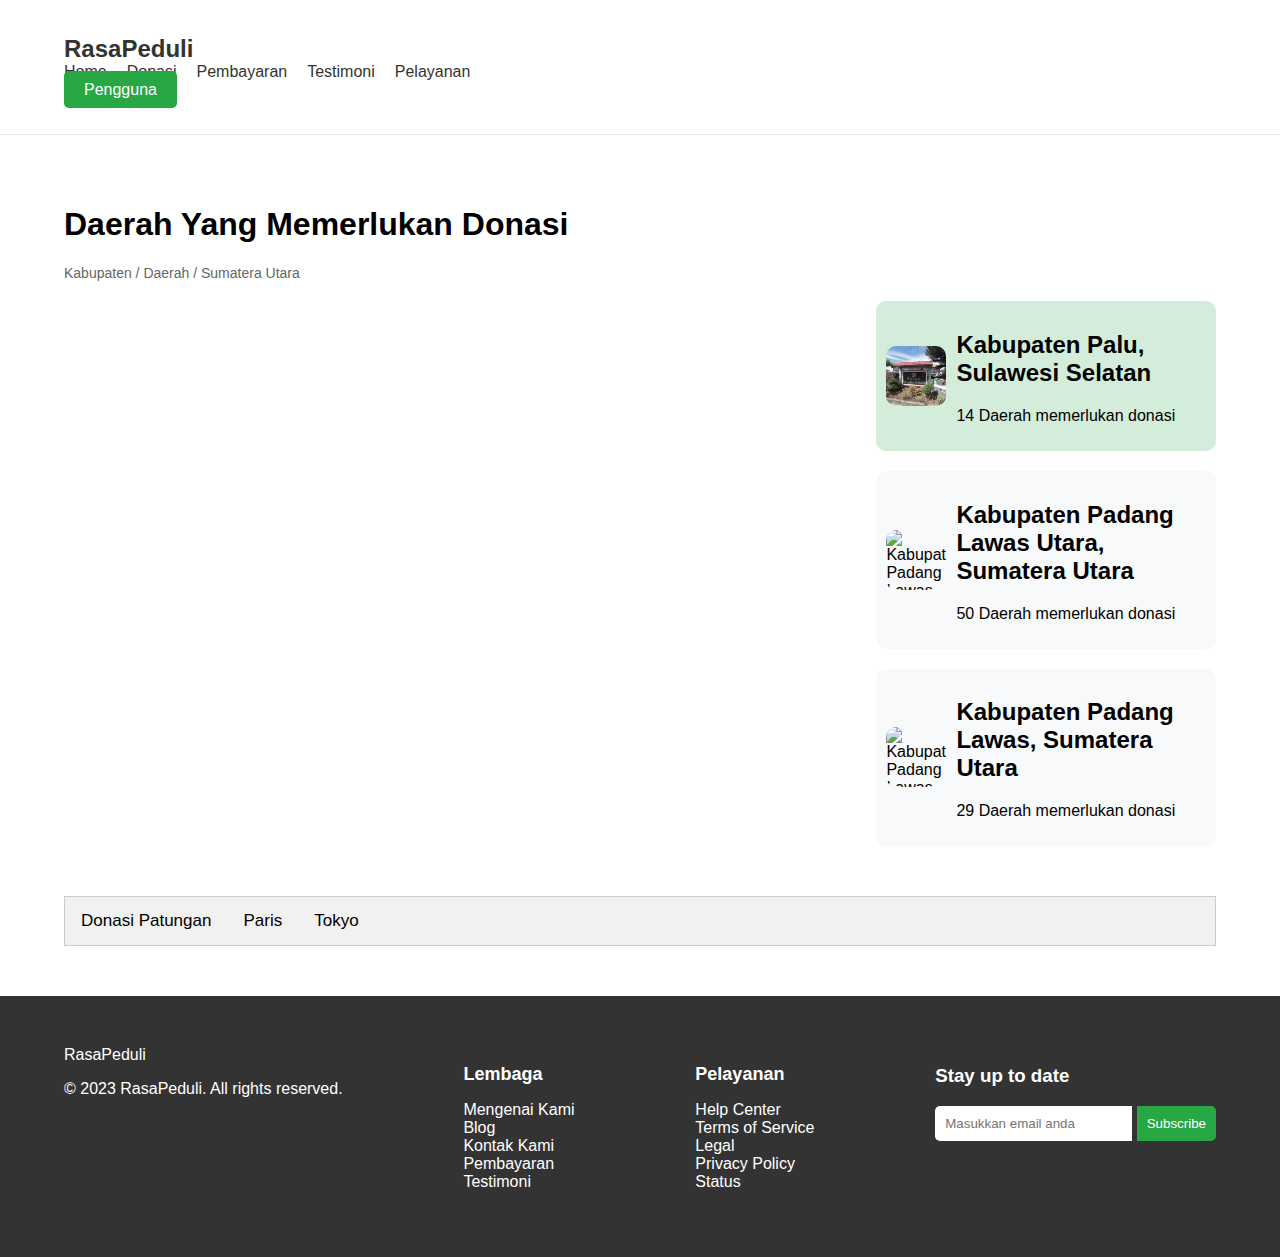
==== donasi.html @ 3adb118f "Co-authored-by: Cal <bongcoy@users.noreply.github.com>" ====
<!DOCTYPE html>
<html lang="en">
<head>
    <meta charset="UTF-8">
    <meta name="viewport" content="width=device-width, initial-scale=1.0">
    <title>RasaPeduli</title>
    <link rel="stylesheet" href="assets/css/donasi.style.css">
    <link rel="stylesheet" href="https://unpkg.com/leaflet/dist/leaflet.css">
    <script src="https://unpkg.com/leaflet/dist/leaflet.js"></script>
</head>
<body>
    <header class="navbar">
        <div class="container">
            <div class="logo">
                <a href="index.html">RasaPeduli</a>
            </div>
            <nav>
                <ul>
                    <li><a href="index.html">Home</a></li>
                    <li><a href="donasi.html">Donasi</a></li>
                    <li><a href="pembayaran.html">Pembayaran</a></li>
                    <li><a href="#">Testimoni</a></li>
                    <li><a href="#">Pelayanan</a></li>
                </ul>
            </nav>
            <div class="auth-buttons">
                <a href="#" class="signup">Pengguna</a>
            </div>
        </div>
    </header>

    <main class="donation-page">
        <div class="container">
            <h1>Daerah Yang Memerlukan Donasi</h1>
            <div class="breadcrumb">
                <span>Kabupaten / Daerah</span> / <span>Sumatera Utara</span>
            </div>
            <div class="donation-content">
                <div id="map" class="map"></div>
                <div class="region-list">
                    <div class="region-item active">
                        <img src="assets/images/donate1.png" alt="Kabupaten Samosir">
                        <div class="region-info">
                            <h2>Kabupaten Palu, Sulawesi Selatan</h2>
                            <p>14 Daerah memerlukan donasi</p>
                        </div>
                    </div>
                    <div class="region-item">
                        <img src="images/sample2.jpg" alt="Kabupaten Padang Lawas Utara">
                        <div class="region-info">
                            <h2>Kabupaten Padang Lawas Utara, Sumatera Utara</h2>
                            <p>50 Daerah memerlukan donasi</p>
                        </div>
                    </div>
                    <div class="region-item">
                        <img src="images/sample3.jpg" alt="Kabupaten Padang Lawas">
                        <div class="region-info">
                            <h2>Kabupaten Padang Lawas, Sumatera Utara</h2>
                            <p>29 Daerah memerlukan donasi</p>
                        </div>
                    </div>
                </div>
            </div>
        
            
<div class="tab">
  <button class="tablinks" onclick="openCity(event, 'dsp')">Donasi Patungan</button>
  <button class="tablinks" onclick="openCity(event, 'Paris')">Paris</button>
  <button class="tablinks" onclick="openCity(event, 'Tokyo')">Tokyo</button>
</div>

<div id="dsp" class="tabcontent">
  <div class="donation-details">
                    <h2>Donasi Untuk</h2>
                    <h3>Kabupaten Samosir, Sumatera Utara</h3>
                    <p><strong>Rp 18.789.201</strong> terkumpul dari 101 donatur</p>
                    <input type="text" placeholder="Masukkan Nominal Transaksi*">
                    <div class="donation-buttons">
                        <button>Rp25.000</button>
                        <button>Rp50.000</button>
                        <button>Rp100.000</button>
                        <button>Rp250.000</button>
                    </div>
                    <button class="payment-button">Pilih Pembayaran</button>
                </div>
</div>

<div id="Paris" class="tabcontent">
  <h3>Paris</h3>
  <p>Paris is the capital of France.</p> 
</div>

<div id="Tokyo" class="tabcontent">
  <h3>Tokyo</h3>
  <p>Tokyo is the capital of Japan.</p>
</div>

<script>
function openCity(evt, cityName) {
  var i, tabcontent, tablinks;
  tabcontent = document.getElementsByClassName("tabcontent");
  for (i = 0; i < tabcontent.length; i++) {
    tabcontent[i].style.display = "none";
  }
  tablinks = document.getElementsByClassName("tablinks");
  for (i = 0; i < tablinks.length; i++) {
    tablinks[i].className = tablinks[i].className.replace(" active", "");
  }
  document.getElementById(cityName).style.display = "block";
  evt.currentTarget.className += " active";
}
</script>
        </div>
    </main>

    <footer>
			<div class="container footer-content">
				<div class="footer-grid">
					<div class="footer-logo">
						<span class="logo"></span>RasaPeduli
						<p>&copy; 2023 RasaPeduli. All rights reserved.</p>
					</div>
					<div class="footer-links">
						<h3>Lembaga</h3>
						<ul>
							<li><a href="#">Mengenai Kami</a></li>
							<li><a href="#">Blog</a></li>
							<li><a href="#">Kontak Kami</a></li>
							<li><a href="#">Pembayaran</a></li>
							<li><a href="#">Testimoni</a></li>
						</ul>
					</div>
					<div class="footer-links">
						<h3>Pelayanan</h3>
						<ul>
							<li><a href="#">Help Center</a></li>
							<li><a href="#">Terms of Service</a></li>
							<li><a href="#">Legal</a></li>
							<li><a href="#">Privacy Policy</a></li>
							<li><a href="#">Status</a></li>
						</ul>
					</div>
					<div class="footer-subscribe">
						<h3>Stay up to date</h3>
						<input type="email" placeholder="Masukkan email anda">
						<button>Subscribe</button>
						<div class="social-icons">
							<a href="#"><i class="fa fa-facebook"></i></a>
							<a href="#"><i class="fa fa-twitter"></i></a>
							<a href="#"><i class="fa fa-instagram"></i></a>
							<a href="#"><i class="fa fa-youtube"></i></a>
						</div>
					</div>
				</div>
			</div>
		</footer>

		
		<!--footer-copyright end-->
		
		<!-- Include all js compiled plugins (below), or include individual files as needed -->

		<script src="assets/js/jquery.js"></script>
        
        <!--modernizr.min.js-->
        <script src="https://cdnjs.cloudflare.com/ajax/libs/modernizr/2.8.3/modernizr.min.js"></script>
		
		<!--bootstrap.min.js-->
        <script src="assets/js/bootstrap.min.js"></script>
		
		<!-- bootsnav js -->
		<script src="assets/js/bootsnav.js"></script>
		
		<!-- jquery.sticky.js -->
		<script src="assets/js/jquery.sticky.js"></script>
		
		<!-- for progress bar start-->

		<!-- progressbar js -->
		<script src="assets/js/progressbar.js"></script>

		<!-- appear js -->
		<script src="assets/js/jquery.appear.js"></script>

		<!-- for progress bar end -->

		<!--owl.carousel.js-->
        <script src="assets/js/owl.carousel.min.js"></script>


		<script src="https://cdnjs.cloudflare.com/ajax/libs/jquery-easing/1.4.1/jquery.easing.min.js"></script>
		
        
        <!--Custom JS-->
        <script src="assets/js/custom.js"></script>
        
    </body>
	
</html>
    <script>
        var map = L.map('map').setView([2.5523, 98.5833], 10); // Contoh koordinat Sumatera Utara

        L.tileLayer('https://{s}.tile.openstreetmap.org/{z}/{x}/{y}.png', {
            maxZoom: 19,
        }).addTo(map);

        // Contoh marker
        L.marker([2.5523, 98.5833]).addTo(map)
            .bindPopup('Kabupaten Samosir')
            .openPopup();
    </script>
</body>
</html>
---- assets/css/donasi.style.css ----
body {
    margin: 0;
    padding: 0;
    font-family: Arial, sans-serif;
}

.container {
    width: 90%;
    max-width: 1200px;
    margin: 0 auto;
}

.navbar {
    background-color: #fff;
    border-bottom: 1px solid #eaeaea;
    display: flex;
    justify-content: space-between;
    align-items: center;
    padding: 35px 0;
}

.navbar .logo a {
    font-size: 24px;
    font-weight: bold;
    text-decoration: none;
    color: #333;
}

.navbar nav ul {
    list-style: none;
    margin: 0;
    padding: 0;
    display: flex;
    gap: 20px;
}

.navbar nav ul li a {
    text-decoration: none;
    color: #333;
    font-weight: 500;
}

.auth-buttons a {
    text-decoration: none;
    color: #fff;
    padding: 10px 20px;
    border-radius: 5px;
    background-color: #28a745;
}

.auth-buttons .login {
    background-color: #6c757d;
    margin-right: 10px;
}

.auth-buttons .signup {
    background-color: #28a745;
}

.hero {
    background-image: url('img/hero1.png');
    background-size: cover;
    background-position: center;
    padding: 200px 0;
    color: #fff;
    text-align: center;
}

.hero h1 {
    font-size: 48px;
    margin-bottom: 20px;
}

.hero h1 span {
    color: #28a745;
}

.partners {
    text-align: center;
    padding: 50px 0;
}

.partners .partner-logos {
    display: flex;
    justify-content: center;
    gap: 30px;
    margin-top: 20px;
}

.partners .partner-logos img {
    max-width: 100px;
    max-height: 50px;
    width: auto;
    height: auto;
    object-fit: contain;
}

.statistics {
    background-color: #f8f9fa;
    padding: 50px 0;
    text-align: center;
}

.statistics .stats-grid {
    display: flex;
    justify-content: space-around;
    flex-wrap: wrap;
    gap: 20px;
}

.statistics .stat-item {
    background-color: #fff;
    padding: 20px;
    border-radius: 10px;
    box-shadow: 0 0 10px rgba(0,0,0,0.1);
}

.stat-item i {
    font-size: 40px;
    color: #28a745;
    margin-bottom: 10px;
}

.donate-call {
    background-color: #fff;
    padding: 50px 0;
    text-align: center;
}

.donate-call .cta-button {
    background-color: #28a745;
    color: #fff;
    padding: 15px 30px;
    border-radius: 5px;
    text-decoration: none;
    font-size: 18px;

}

.news {
    padding: 50px 0;
}

.news .news-grid {
    display: flex;
    gap: 20px;
    justify-content: space-around;
    flex-wrap: wrap;
}

.news .news-item {
    background-color: #fff;
    border-radius: 10px;
    box-shadow: 0 0 10px rgba(0,0,0,0.1);
    overflow: hidden;
    max-width: 300px;
    flex: 1;
}

.news .news-item img {
    width: 100%;
    height: auto;
}

.news .news-item h3 {
    padding: 20px;
    font-size: 18px;
}

.news .news-item a {
    display: block;
    padding: 20px;
    background-color: #28a745;
    color: #fff;
    text-align: center;
    text-decoration: none;
}

.donation-page {
    padding: 50px 0;
}

.breadcrumb {
    font-size: 14px;
    color: #666;
    margin-bottom: 20px;
}

.donation-content {
    display: flex;
    gap: 20px;
    margin-bottom: 50px;
}

.map {
    width: 70%;
    height: 400px;
    border-radius: 10px;
    overflow: hidden;
}

.region-list {
    width: 30%;
    display: flex;
    flex-direction: column;
    gap: 20px;
}

.region-item {
    display: flex;
    gap: 10px;
    background-color: #f8f9fa;
    padding: 10px;
    border-radius: 10px;
    align-items: center;
    cursor: pointer;
}

.region-item img {
    width: 60px;
    height: 60px;
    border-radius: 10px;
    object-fit: cover;
}

.region-info {
    flex-grow: 1;
}

.region-item.active {
    background-color: #d4edda;
}

.donation-form {
    background-color: #fff;
    padding: 20px;
    border-radius: 10px;
    box-shadow: 0 0 10px rgba(0,0,0,0.1);
}

.donation-type {
    display: flex;
    gap: 20px;
    margin-bottom: 20px;
}

.donation-type button {
    padding: 10px 20px;
    border: none;
    border-radius: 5px;
    background-color: #f8f9fa;
    cursor: pointer;
}

.donation-type button.active {
    background-color: #28a745;
    color: #fff;
}

.donation-details h2 {
    font-size: 18px;
    margin: 10px 0;
}

.donation-details h3 {
    font-size: 16px;
    margin: 5px 0;
}

.donation-details p {
    color: #28a745;
    font-weight: bold;
}

.donation-details input {
    width: 100%;
    padding: 10px;
    margin: 10px 0;
    border: 1px solid #ced4da;
    border-radius: 5px;
}

.donation-buttons {
    display: flex;
    gap: 10px;
    margin-bottom: 20px;
}

.donation-buttons button {
    padding: 10px 20px;
    border: 1px solid #ced4da;
    border-radius: 5px;
    background-color: #f8f9fa;
    cursor: pointer;
}

.payment-button {
    background-color: #28a745;
    color: #fff;
    border: none;
    padding: 10px 20px;
    border-radius: 5px;
    cursor: pointer;
}

.payment-page {
    padding: 40px 0;
}

.payment-page h1 {
    text-align: center;
    margin-bottom: 40px;
}

.donation-form {
    border: 1px solid #eaeaea;
    border-radius: 10px;
    padding: 20px;
}

.donor-details {
    display: flex;
    flex-direction: column;
    gap: 20px;
}

.donor-details input,
.donor-details textarea {
    padding: 10px;
    border: 1px solid #ccc;
    border-radius: 5px;
}

.payment-method {
    background-color: #fff;
    border: 1px solid #28a745;
    padding: 10px 20px;
    cursor: pointer;
    border-radius: 5px;
}

.payment-submit {
    background-color: #28a745;
    color: #fff;
    border: none;
    padding: 10px 20px;
    cursor: pointer;
    border-radius: 5px;
    text-align: center;
}

footer {
    background-color: #333;
    color: #fff;
    padding: 50px 0;
}

.footer-grid {
    display: flex;
    justify-content: space-between;
    flex-wrap: wrap;
}

.footer-logo h2 {
    font-size: 24px;
    margin-bottom: 10px;
}

.footer-links h3 {
    font-size: 18px;
    margin-bottom: 10px;
}

.footer-links ul {
    list-style: none;
    padding: 0;
}

.footer-links ul li a {
    text-decoration: none;
    color: #fff;
}

.footer-subscribe input {
    padding: 10px;
    border: none;
    border-radius: 5px 0 0 5px;
}

.footer-subscribe button {
    padding: 10px;
    border: none;
    background-color: #28a745;
    color: #fff;
    border-radius: 0 5px 5px 0;
}

.social-icons a {
    text-decoration: none;
    color: #fff;
    margin-right: 10px;
}

.tab {
    overflow: hidden;
    border: 1px solid #ccc;
    background-color: #f1f1f1;
  }
  
  /* Style the buttons inside the tab */
  .tab button {
    background-color: inherit;
    float: left;
    border: none;
    outline: none;
    cursor: pointer;
    padding: 14px 16px;
    transition: 0.3s;
    font-size: 17px;
  }
  
  /* Change background color of buttons on hover */
  .tab button:hover {
    background-color: #ddd;
  }
  
  /* Create an active/current tablink class */
  .tab button.active {
    background-color: #ccc;
  }
  
  /* Style the tab content */
  .tabcontent {
    display: none;
    padding: 6px 12px;
    border: 1px solid #ccc;
    border-top: none;
  }

  .vertical-menu {
  width: 200px;
  height: 150px;
  overflow-y: auto;
}

.vertical-menu a {
  background-color: #eee;
  color: black;
  display: block;
  padding: 12px;
  text-decoration: none;
}

.vertical-menu a:hover {
  background-color: #ccc;
}

.vertical-menu a.active {
  background-color: #04AA6D;
  color: white;
}
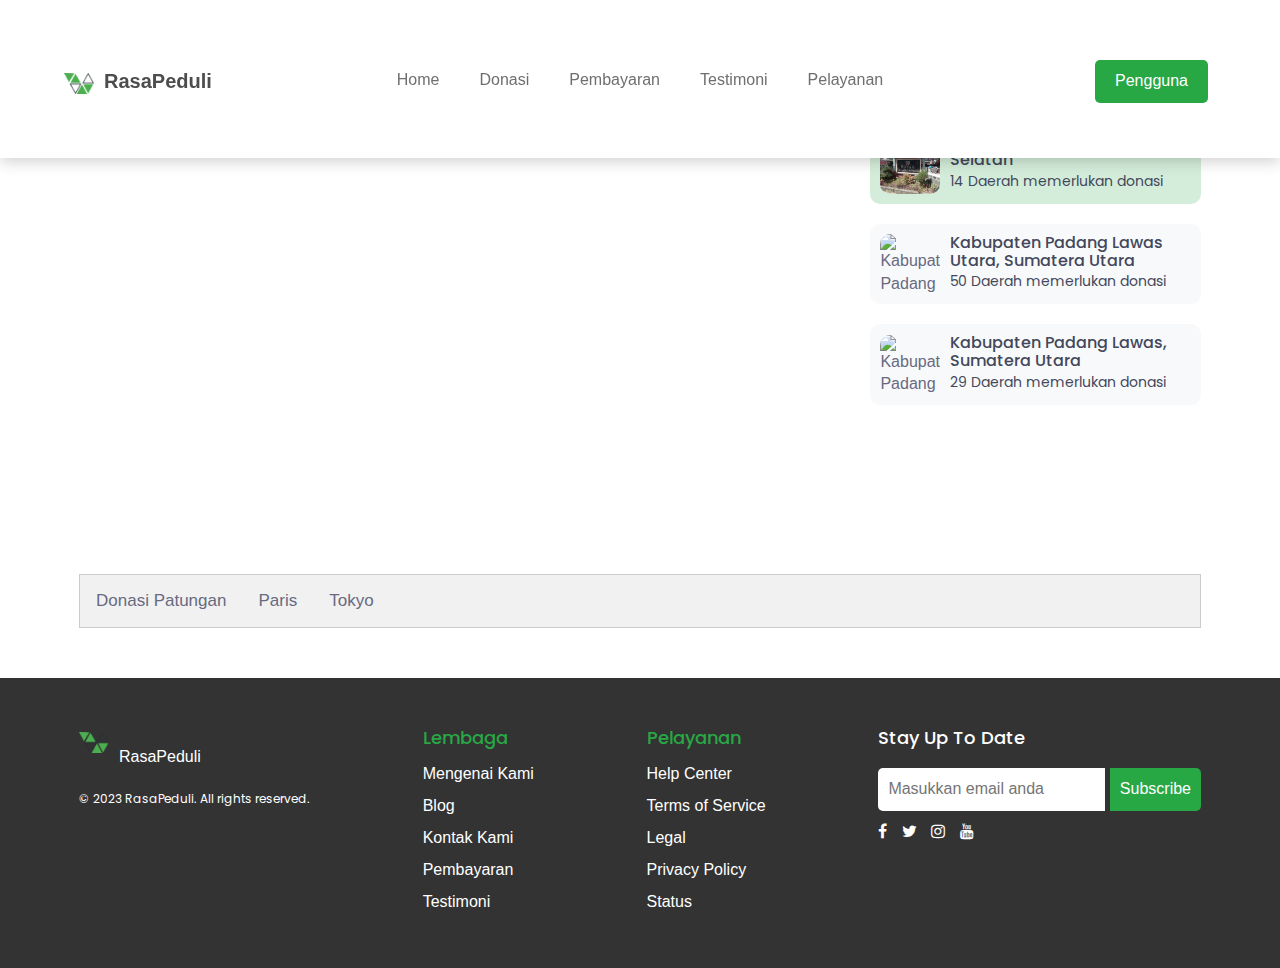
==== commit a1d85a85: "ubah layout donasi" ====
--- a/donasi.html
+++ b/donasi.html
@@ -1,213 +1,288 @@
 <!DOCTYPE html>
 <html lang="en">
-<head>
-    <meta charset="UTF-8">
-    <meta name="viewport" content="width=device-width, initial-scale=1.0">
+  <head>
+    <meta charset="UTF-8" />
+    <meta name="viewport" content="width=device-width, initial-scale=1.0" />
     <title>RasaPeduli</title>
-    <link rel="stylesheet" href="assets/css/donasi.style.css">
-    <link rel="stylesheet" href="https://unpkg.com/leaflet/dist/leaflet.css">
+
+    <!--font-family-->
+    <link
+      href="https://fonts.googleapis.com/css?family=Poppins:100,200,300,400,500,600,700,800,900&amp;subset=devanagari,latin-ext"
+      rel="stylesheet"
+    />
+
+    <!-- For favicon png -->
+    <link
+      rel="shortcut icon"
+      type="image/icon"
+      href="assets/images/about/Logo-rasapeduli.png"
+    />
+
+    <!--font-awesome.min.css-->
+    <link rel="stylesheet" href="assets/css/font-awesome.min.css" />
+
+    <!--flat icon css-->
+    <link rel="stylesheet" href="assets/css/flaticon.css" />
+
+    <!--animate.css-->
+    <link rel="stylesheet" href="assets/css/animate.css" />
+
+    <!--owl.carousel.css-->
+    <link rel="stylesheet" href="assets/css/owl.carousel.min.css" />
+    <link rel="stylesheet" href="assets/css/owl.theme.default.min.css" />
+
+    <!-- bootsnav -->
+    <link rel="stylesheet" href="assets/css/bootsnav.css" />
+
+    <!--bootstrap.min.css-->
+    <link rel="stylesheet" href="assets/css/bootstrap.min.css" />
+
+    <!-- bootsnav -->
+    <link rel="stylesheet" href="assets/css/bootsnav.css" />
+
+    <!--style.css-->
+    <link rel="stylesheet" href="assets/css/style.css" />
+
+    <!--responsive.css-->
+    <link rel="stylesheet" href="assets/css/responsive.css" />
+
+    <link rel="stylesheet" href="assets/css/donasi.style.css" />
+    <link rel="stylesheet" href="https://unpkg.com/leaflet/dist/leaflet.css" />
+
     <script src="https://unpkg.com/leaflet/dist/leaflet.js"></script>
-</head>
-<body>
-    <header class="navbar">
-        <div class="container">
-            <div class="logo">
-                <a href="index.html">RasaPeduli</a>
-            </div>
-            <nav>
-                <ul>
-                    <li><a href="index.html">Home</a></li>
-                    <li><a href="donasi.html">Donasi</a></li>
-                    <li><a href="pembayaran.html">Pembayaran</a></li>
-                    <li><a href="#">Testimoni</a></li>
-                    <li><a href="#">Pelayanan</a></li>
-                </ul>
-            </nav>
-            <div class="auth-buttons">
-                <a href="#" class="signup">Pengguna</a>
-            </div>
-        </div>
+  </head>
+
+  <body>
+    <header class="top-area">
+      <div class="header-area">
+        <nav
+          class="navbar navbar-default bootsnav navbar-fixed dark no-background"
+        >
+          <div class="container">
+            <div class="navbar-header">
+              <button
+                type="button"
+                class="navbar-toggle"
+                data-toggle="collapse"
+                data-target="#navbar-menu"
+              >
+                <i class="fa fa-bars"></i>
+              </button>
+              <a class="navbar-brand" href="index.html">
+                <span class="logo"></span>RasaPeduli
+              </a>
+            </div>
+            <div
+              class="collapse navbar-collapse menu-ui-design"
+              id="navbar-menu"
+            >
+              <ul
+                class="nav navbar-nav navbar-center"
+                data-in="fadeInDown"
+                data-out="fadeOutUp"
+              >
+                <li class="smooth-menu"><a href="index.html">Home</a></li>
+                <li class="smooth-menu"><a href="donasi.html">Donasi</a></li>
+                <li class="smooth-menu">
+                  <a href="pembayaran.html">Pembayaran</a>
+                </li>
+                <li class="smooth-menu"><a href="#">Testimoni</a></li>
+                <li class="smooth-menu"><a href="#">Pelayanan</a></li>
+                <div class="auth-buttons ml-auto">
+                  <a href="#" class="signup">Pengguna</a>
+                </div>
+              </ul>
+            </div>
+          </div>
+        </nav>
+      </div>
     </header>
 
     <main class="donation-page">
-        <div class="container">
-            <h1>Daerah Yang Memerlukan Donasi</h1>
-            <div class="breadcrumb">
-                <span>Kabupaten / Daerah</span> / <span>Sumatera Utara</span>
-            </div>
-            <div class="donation-content">
-                <div id="map" class="map"></div>
-                <div class="region-list">
-                    <div class="region-item active">
-                        <img src="assets/images/donate1.png" alt="Kabupaten Samosir">
-                        <div class="region-info">
-                            <h2>Kabupaten Palu, Sulawesi Selatan</h2>
-                            <p>14 Daerah memerlukan donasi</p>
-                        </div>
-                    </div>
-                    <div class="region-item">
-                        <img src="images/sample2.jpg" alt="Kabupaten Padang Lawas Utara">
-                        <div class="region-info">
-                            <h2>Kabupaten Padang Lawas Utara, Sumatera Utara</h2>
-                            <p>50 Daerah memerlukan donasi</p>
-                        </div>
-                    </div>
-                    <div class="region-item">
-                        <img src="images/sample3.jpg" alt="Kabupaten Padang Lawas">
-                        <div class="region-info">
-                            <h2>Kabupaten Padang Lawas, Sumatera Utara</h2>
-                            <p>29 Daerah memerlukan donasi</p>
-                        </div>
-                    </div>
-                </div>
-            </div>
-        
-            
-<div class="tab">
-  <button class="tablinks" onclick="openCity(event, 'dsp')">Donasi Patungan</button>
-  <button class="tablinks" onclick="openCity(event, 'Paris')">Paris</button>
-  <button class="tablinks" onclick="openCity(event, 'Tokyo')">Tokyo</button>
-</div>
-
-<div id="dsp" class="tabcontent">
-  <div class="donation-details">
-                    <h2>Donasi Untuk</h2>
-                    <h3>Kabupaten Samosir, Sumatera Utara</h3>
-                    <p><strong>Rp 18.789.201</strong> terkumpul dari 101 donatur</p>
-                    <input type="text" placeholder="Masukkan Nominal Transaksi*">
-                    <div class="donation-buttons">
-                        <button>Rp25.000</button>
-                        <button>Rp50.000</button>
-                        <button>Rp100.000</button>
-                        <button>Rp250.000</button>
-                    </div>
-                    <button class="payment-button">Pilih Pembayaran</button>
-                </div>
-</div>
-
-<div id="Paris" class="tabcontent">
-  <h3>Paris</h3>
-  <p>Paris is the capital of France.</p> 
-</div>
-
-<div id="Tokyo" class="tabcontent">
-  <h3>Tokyo</h3>
-  <p>Tokyo is the capital of Japan.</p>
-</div>
+      <div class="container">
+        <h1>Daerah Yang Memerlukan Donasi</h1>
+        <div class="breadcrumb">
+          <span>Kabupaten / Daerah</span> / <span>Sumatera Utara</span>
+        </div>
+        <div class="donation-content">
+          <div id="map" class="map"></div>
+          <div class="region-list">
+            <div class="region-item active">
+              <img src="assets/images/donate1.png" alt="Kabupaten Samosir" />
+              <div class="region-info">
+                <h2>Kabupaten Palu, Sulawesi Selatan</h2>
+                <p>14 Daerah memerlukan donasi</p>
+              </div>
+            </div>
+            <div class="region-item">
+              <img
+                src="images/sample2.jpg"
+                alt="Kabupaten Padang Lawas Utara"
+              />
+              <div class="region-info">
+                <h2>Kabupaten Padang Lawas Utara, Sumatera Utara</h2>
+                <p>50 Daerah memerlukan donasi</p>
+              </div>
+            </div>
+            <div class="region-item">
+              <img src="images/sample3.jpg" alt="Kabupaten Padang Lawas" />
+              <div class="region-info">
+                <h2>Kabupaten Padang Lawas, Sumatera Utara</h2>
+                <p>29 Daerah memerlukan donasi</p>
+              </div>
+            </div>
+          </div>
+        </div>
+
+        <div class="tab">
+          <button class="tablinks" onclick="openCity(event, 'dsp')">
+            Donasi Patungan
+          </button>
+          <button class="tablinks" onclick="openCity(event, 'Paris')">
+            Paris
+          </button>
+          <button class="tablinks" onclick="openCity(event, 'Tokyo')">
+            Tokyo
+          </button>
+        </div>
+
+        <div id="dsp" class="tabcontent">
+          <div class="donation-details">
+            <h2>Donasi Untuk</h2>
+            <h3>Kabupaten Samosir, Sumatera Utara</h3>
+            <p><strong>Rp 18.789.201</strong> terkumpul dari 101 donatur</p>
+            <input type="text" placeholder="Masukkan Nominal Transaksi*" />
+            <div class="donation-buttons">
+              <button>Rp25.000</button>
+              <button>Rp50.000</button>
+              <button>Rp100.000</button>
+              <button>Rp250.000</button>
+            </div>
+            <button class="payment-button">Pilih Pembayaran</button>
+          </div>
+        </div>
+
+        <div id="Paris" class="tabcontent">
+          <h3>Paris</h3>
+          <p>Paris is the capital of France.</p>
+        </div>
+
+        <div id="Tokyo" class="tabcontent">
+          <h3>Tokyo</h3>
+          <p>Tokyo is the capital of Japan.</p>
+        </div>
+
+        <script>
+          function openCity(evt, cityName) {
+            var i, tabcontent, tablinks;
+            tabcontent = document.getElementsByClassName("tabcontent");
+            for (i = 0; i < tabcontent.length; i++) {
+              tabcontent[i].style.display = "none";
+            }
+            tablinks = document.getElementsByClassName("tablinks");
+            for (i = 0; i < tablinks.length; i++) {
+              tablinks[i].className = tablinks[i].className.replace(
+                " active",
+                "",
+              );
+            }
+            document.getElementById(cityName).style.display = "block";
+            evt.currentTarget.className += " active";
+          }
+        </script>
+      </div>
+    </main>
+
+    <footer>
+      <div class="container footer-content">
+        <div class="footer-grid">
+          <div class="footer-logo">
+            <span class="logo"></span>RasaPeduli
+            <p>&copy; 2023 RasaPeduli. All rights reserved.</p>
+          </div>
+          <div class="footer-links">
+            <h3>Lembaga</h3>
+            <ul>
+              <li><a href="#">Mengenai Kami</a></li>
+              <li><a href="#">Blog</a></li>
+              <li><a href="#">Kontak Kami</a></li>
+              <li><a href="#">Pembayaran</a></li>
+              <li><a href="#">Testimoni</a></li>
+            </ul>
+          </div>
+          <div class="footer-links">
+            <h3>Pelayanan</h3>
+            <ul>
+              <li><a href="#">Help Center</a></li>
+              <li><a href="#">Terms of Service</a></li>
+              <li><a href="#">Legal</a></li>
+              <li><a href="#">Privacy Policy</a></li>
+              <li><a href="#">Status</a></li>
+            </ul>
+          </div>
+          <div class="footer-subscribe">
+            <h3>Stay up to date</h3>
+            <input type="email" placeholder="Masukkan email anda" />
+            <button>Subscribe</button>
+            <div class="social-icons">
+              <a href="#"><i class="fa fa-facebook"></i></a>
+              <a href="#"><i class="fa fa-twitter"></i></a>
+              <a href="#"><i class="fa fa-instagram"></i></a>
+              <a href="#"><i class="fa fa-youtube"></i></a>
+            </div>
+          </div>
+        </div>
+      </div>
+    </footer>
+
+    <!--footer-copyright end-->
+
+    <!-- Include all js compiled plugins (below), or include individual files as needed -->
+
+    <script src="assets/js/jquery.js"></script>
+
+    <!--modernizr.min.js-->
+    <script src="https://cdnjs.cloudflare.com/ajax/libs/modernizr/2.8.3/modernizr.min.js"></script>
+
+    <!--bootstrap.min.js-->
+    <script src="assets/js/bootstrap.min.js"></script>
+
+    <!-- bootsnav js -->
+    <script src="assets/js/bootsnav.js"></script>
+
+    <!-- jquery.sticky.js -->
+    <script src="assets/js/jquery.sticky.js"></script>
+
+    <!-- for progress bar start-->
+
+    <!-- progressbar js -->
+    <script src="assets/js/progressbar.js"></script>
+
+    <!-- appear js -->
+    <script src="assets/js/jquery.appear.js"></script>
+
+    <!-- for progress bar end -->
+
+    <!--owl.carousel.js-->
+    <script src="assets/js/owl.carousel.min.js"></script>
+
+    <script src="https://cdnjs.cloudflare.com/ajax/libs/jquery-easing/1.4.1/jquery.easing.min.js"></script>
+
+    <!--Custom JS-->
+    <script src="assets/js/custom.js"></script>
+  </body>
+</html>
 
 <script>
-function openCity(evt, cityName) {
-  var i, tabcontent, tablinks;
-  tabcontent = document.getElementsByClassName("tabcontent");
-  for (i = 0; i < tabcontent.length; i++) {
-    tabcontent[i].style.display = "none";
-  }
-  tablinks = document.getElementsByClassName("tablinks");
-  for (i = 0; i < tablinks.length; i++) {
-    tablinks[i].className = tablinks[i].className.replace(" active", "");
-  }
-  document.getElementById(cityName).style.display = "block";
-  evt.currentTarget.className += " active";
-}
+  var map = L.map("map").setView([2.5523, 98.5833], 10); // Contoh koordinat Sumatera Utara
+
+  L.tileLayer("https://{s}.tile.openstreetmap.org/{z}/{x}/{y}.png", {
+    maxZoom: 19,
+  }).addTo(map);
+
+  // Contoh marker
+  L.marker([2.5523, 98.5833])
+    .addTo(map)
+    .bindPopup("Kabupaten Samosir")
+    .openPopup();
 </script>
-        </div>
-    </main>
-
-    <footer>
-			<div class="container footer-content">
-				<div class="footer-grid">
-					<div class="footer-logo">
-						<span class="logo"></span>RasaPeduli
-						<p>&copy; 2023 RasaPeduli. All rights reserved.</p>
-					</div>
-					<div class="footer-links">
-						<h3>Lembaga</h3>
-						<ul>
-							<li><a href="#">Mengenai Kami</a></li>
-							<li><a href="#">Blog</a></li>
-							<li><a href="#">Kontak Kami</a></li>
-							<li><a href="#">Pembayaran</a></li>
-							<li><a href="#">Testimoni</a></li>
-						</ul>
-					</div>
-					<div class="footer-links">
-						<h3>Pelayanan</h3>
-						<ul>
-							<li><a href="#">Help Center</a></li>
-							<li><a href="#">Terms of Service</a></li>
-							<li><a href="#">Legal</a></li>
-							<li><a href="#">Privacy Policy</a></li>
-							<li><a href="#">Status</a></li>
-						</ul>
-					</div>
-					<div class="footer-subscribe">
-						<h3>Stay up to date</h3>
-						<input type="email" placeholder="Masukkan email anda">
-						<button>Subscribe</button>
-						<div class="social-icons">
-							<a href="#"><i class="fa fa-facebook"></i></a>
-							<a href="#"><i class="fa fa-twitter"></i></a>
-							<a href="#"><i class="fa fa-instagram"></i></a>
-							<a href="#"><i class="fa fa-youtube"></i></a>
-						</div>
-					</div>
-				</div>
-			</div>
-		</footer>
-
-		
-		<!--footer-copyright end-->
-		
-		<!-- Include all js compiled plugins (below), or include individual files as needed -->
-
-		<script src="assets/js/jquery.js"></script>
-        
-        <!--modernizr.min.js-->
-        <script src="https://cdnjs.cloudflare.com/ajax/libs/modernizr/2.8.3/modernizr.min.js"></script>
-		
-		<!--bootstrap.min.js-->
-        <script src="assets/js/bootstrap.min.js"></script>
-		
-		<!-- bootsnav js -->
-		<script src="assets/js/bootsnav.js"></script>
-		
-		<!-- jquery.sticky.js -->
-		<script src="assets/js/jquery.sticky.js"></script>
-		
-		<!-- for progress bar start-->
-
-		<!-- progressbar js -->
-		<script src="assets/js/progressbar.js"></script>
-
-		<!-- appear js -->
-		<script src="assets/js/jquery.appear.js"></script>
-
-		<!-- for progress bar end -->
-
-		<!--owl.carousel.js-->
-        <script src="assets/js/owl.carousel.min.js"></script>
-
-
-		<script src="https://cdnjs.cloudflare.com/ajax/libs/jquery-easing/1.4.1/jquery.easing.min.js"></script>
-		
-        
-        <!--Custom JS-->
-        <script src="assets/js/custom.js"></script>
-        
-    </body>
-	
-</html>
-    <script>
-        var map = L.map('map').setView([2.5523, 98.5833], 10); // Contoh koordinat Sumatera Utara
-
-        L.tileLayer('https://{s}.tile.openstreetmap.org/{z}/{x}/{y}.png', {
-            maxZoom: 19,
-        }).addTo(map);
-
-        // Contoh marker
-        L.marker([2.5523, 98.5833]).addTo(map)
-            .bindPopup('Kabupaten Samosir')
-            .openPopup();
-    </script>
-</body>
-</html>
--- a/assets/css/flaticon.css
+++ b/assets/css/flaticon.css
@@ -0,0 +1,39 @@
+	/*
+  	Flaticon icon font: Flaticon
+  	Creation date: 07/05/2018 12:24
+  	*/
+
+@font-face {
+  font-family: "Flaticon";
+  src: url("../fonts/Flaticon.eot");
+  src: url("../fonts/Flaticon.eot?#iefix") format("embedded-opentype"),
+       url("../fonts/Flaticon.woff") format("woff"),
+       url("../fonts/Flaticon.ttf") format("truetype"),
+       url("../fonts/Flaticon.svg#Flaticon") format("svg");
+  font-weight: normal;
+  font-style: normal;
+}
+
+@media screen and (-webkit-min-device-pixel-ratio:0) {
+  @font-face {
+    font-family: "Flaticon";
+    src: url("../fonts/Flaticon.svg#Flaticon") format("svg");
+  }
+}
+
+[class^="flaticon-"]:before, [class*=" flaticon-"]:before,
+[class^="flaticon-"]:after, [class*=" flaticon-"]:after {   
+  font-family: Flaticon;
+  font-size: 24px;
+  font-style: normal;
+  margin-left: 0px;
+}
+
+.flaticon-bitbucket-logotype-camera-lens-in-perspective:before { content: "\f100"; }
+.flaticon-squarespace-logo:before { content: "\f101"; }
+.flaticon-smug:before { content: "\f102"; }
+.flaticon-flickr-website-logo-silhouette:before { content: "\f103"; }
+.flaticon-github-logo:before { content: "\f104"; }
+.flaticon-behance-logo:before { content: "\f105"; }
+.flaticon-dribbble:before { content: "\f106"; }
+.flaticon-themeforest:before { content: "\f107"; }--- a/assets/css/bootsnav.css
+++ b/assets/css/bootsnav.css
@@ -0,0 +1,1474 @@
+/* ==============================================================
+
+Template name : Bootsnav - Multi Purpose Header
+Categorie : Bootstrap Menu in CSS
+Author : adamnurdin01
+Version : v.1.2
+Created : 2016-06-02
+Last update : 2016-10-19
+
+============================================================== */
+
+/* MEGAMENU STYLE
+=================================*/
+nav.bootsnav .dropdown.megamenu-fw {
+    position: static;
+}
+
+nav.bootsnav .container {
+    position: relative;
+}
+
+nav.bootsnav .megamenu-fw .dropdown-menu {
+    left: auto;
+}
+
+nav.bootsnav .megamenu-content {
+    padding: 15px;
+    width: 100% !important;
+}
+
+nav.bootsnav .megamenu-content .title{
+    margin-top: 0;
+}
+
+nav.bootsnav .dropdown.megamenu-fw .dropdown-menu {
+    left: 0;
+    right: 0;
+}
+
+/* Navbar
+=================================*/
+nav.navbar.bootsnav{
+    margin-bottom: 0;
+    -moz-border-radius: 0px;
+    -webkit-border-radius: 0px;
+    -o-border-radius: 0px;
+    border-radius: 0px;
+    background-color: #fff;
+    border: none;
+    border-bottom: solid 1px #e0e0e0;
+    z-index: 9;
+}
+
+nav.navbar.bootsnav ul.nav > li > a{
+    color: #6f6f6f;
+    background-color: transparent;
+    outline: none;
+    margin-bottom: -2px;
+}
+
+nav.navbar.bootsnav ul.nav li.megamenu-fw > a:hover,
+nav.navbar.bootsnav ul.nav li.megamenu-fw > a:focus,
+nav.navbar.bootsnav ul.nav li.active > a:hover,
+nav.navbar.bootsnav ul.nav li.active > a:focus,
+nav.navbar.bootsnav ul.nav li.active > a{
+    background-color: transparent;
+}
+
+nav.navbar.bootsnav .navbar-toggle{
+    background-color: #fff;
+    border: none;
+    padding: 0;
+    font-size: 18px;
+    position: relative;
+    top: 5px;
+}
+
+nav.navbar.bootsnav ul.nav .dropdown-menu .dropdown-menu{
+    top: 0;
+    left: 100%;
+}
+
+nav.navbar.bootsnav ul.nav ul.dropdown-menu > li > a{
+    white-space:normal;
+}
+
+
+ul.menu-col{
+    padding: 0;
+    margin: 0;
+    list-style: none;
+}
+
+ul.menu-col li a{
+    color: #6f6f6f;
+}
+
+ul.menu-col li a:hover,
+ul.menu-col li a:focus{
+    text-decoration: none;
+}
+
+/* Navbar Full
+=================================*/
+nav.bootsnav.navbar-full{
+    padding-bottom: 10px;
+    padding-top: 10px;
+}
+
+nav.bootsnav.navbar-full .navbar-header{
+    display: block;
+    width: 100%;
+}
+
+nav.bootsnav.navbar-full .navbar-toggle{
+    display: inline-block;
+    margin-right: 0;
+    position: relative;
+    top: 0;
+    font-size: 30px;
+    -webkit-transition: all 1s ease-in-out;
+	-moz-transition: all 1s ease-in-out;
+	-o-transition: all 1s ease-in-out;
+	-ms-transition: all 1s ease-in-out;
+	transition: all 1s ease-in-out;
+}
+
+nav.bootsnav.navbar-full .navbar-collapse{
+    position: fixed;
+    width: 100%;
+    height: 100% !important;
+    top: 0;
+    left: 0;
+    padding: 0;
+    display: none !important;
+    z-index: 9;
+}
+
+nav.bootsnav.navbar-full .navbar-collapse.in{
+    display: block !important;
+}
+
+nav.bootsnav.navbar-full .navbar-collapse .nav-full{
+    overflow: auto;
+}
+
+nav.bootsnav.navbar-full .navbar-collapse .wrap-full-menu{
+    display: table-cell;
+    vertical-align: middle;
+    background-color: #fff;
+    overflow: auto;
+}
+
+nav.bootsnav.navbar-full .navbar-collapse .nav-full::-webkit-scrollbar {
+    width: 0;
+}
+
+nav.bootsnav.navbar-full .navbar-collapse .nav-full::-moz-scrollbar {
+    width: 0;
+}
+
+nav.bootsnav.navbar-full .navbar-collapse .nav-full::-ms-scrollbar {
+    width: 0;
+}
+
+nav.bootsnav.navbar-full .navbar-collapse .nav-full::-o-scrollbar {
+    width: 0;
+}
+
+
+nav.bootsnav.navbar-full .navbar-collapse ul.nav{
+    display: block;
+    width: 100%;
+    overflow: auto;
+}
+
+nav.bootsnav.navbar-full .navbar-collapse ul.nav a:hover,
+nav.bootsnav.navbar-full .navbar-collapse ul.nav a:focus,
+nav.bootsnav.navbar-full .navbar-collapse ul.nav a{
+    background-color: transparent;
+}
+
+nav.bootsnav.navbar-full .navbar-collapse ul.nav > li{
+    float: none;
+    display: block;
+    text-align: center;
+}
+
+nav.bootsnav.navbar-full .navbar-collapse ul.nav > li > a{
+    display: table;
+    margin: auto;
+    text-transform: uppercase;
+    font-weight: bold;
+    letter-spacing: 2px;
+    font-size: 24px;
+    padding: 10px 15px;
+}
+
+li.close-full-menu > a{
+    padding-top: 0px;
+    padding-bottom: 0px;
+}
+
+li.close-full-menu{
+    padding-top: 30px;
+    padding-bottom: 30px;
+}
+
+/* Atribute Navigation
+=================================*/
+.attr-nav{
+    float: right;
+    display: inline-block;
+    margin-left: 13px;
+    margin-right: -15px;
+}
+
+.attr-nav > ul{
+    padding: 0;
+    margin: 0 0 -7px 0;
+    list-style: none;
+    display: inline-block;
+}
+
+.attr-nav > ul > li{
+    float: left;
+    display: block;
+}
+
+.attr-nav > ul > li > a{
+    color: #6f6f6f;
+    display: block;
+    padding: 28px 15px;
+    position: relative;
+}
+
+.attr-nav > ul > li > a span.badge{
+    position: absolute;
+    top: 50%;
+    margin-top: -15px;
+    right: 5px;
+    font-size: 10px;
+    padding: 0;
+    width: 15px;
+    height: 15px;
+    padding-top: 2px;
+}
+
+.attr-nav > ul > li.dropdown ul.dropdown-menu{
+    -moz-border-radius: 0px;
+    -webkit-border-radius: 0px;
+    -o-border-radius: 0px;
+    border-radius: 0px;
+    -moz-box-shadow: 0px 0px 0px;
+    -webkit-box-shadow: 0px 0px 0px;
+    -o-box-shadow: 0px 0px 0px;
+    box-shadow: 0px 0px 0px;
+    border: solid 1px #e0e0e0;
+}
+
+ul.cart-list{
+    padding: 0 !important;
+    width: 250px !important;
+}
+
+ul.cart-list > li{
+    position: relative;
+    border-bottom: solid 1px #efefef;
+    padding: 15px 15px 23px 15px !important;
+}
+
+ul.cart-list > li > a.photo{
+    padding: 0 !important;
+    margin-right: 15px;
+    float: left;
+    display: block;
+    width: 50px;
+    height: 50px;
+    left: 15px;
+    top: 15px;
+}
+
+ul.cart-list > li img{
+    width: 50px;
+    height: 50px;
+    border: solid 1px #efefef;
+}
+
+ul.cart-list > li > h6{
+    margin: 0;
+}
+
+ul.cart-list > li > h6 > a.photo{
+    padding: 0 !important;
+    display: block;
+}
+
+ul.cart-list > li > p{
+    margin-bottom: 0;
+}
+
+ul.cart-list > li.total{
+    background-color: #f5f5f5;
+    padding-bottom: 15px !important;
+}
+
+ul.cart-list > li.total > .btn{
+    display: inline-block;
+    border-bottom: solid 1px #efefef;
+}
+
+ul.cart-list > li .price{
+    font-weight: bold;
+}
+
+ul.cart-list > li.total > span{
+    padding-top: 8px;
+}
+
+/* Top Search
+=================================*/
+.top-search{
+    background-color: #333;
+    padding: 10px 0;
+    display: none;
+}
+
+.top-search input.form-control{
+    background-color: transparent;
+    border: none;
+    -moz-box-shadow: 0px 0px 0px;
+    -webkit-box-shadow: 0px 0px 0px;
+    -o-box-shadow: 0px 0px 0px;
+    box-shadow: 0px 0px 0px;
+    color: #fff;
+    height: 40px;
+    padding: 0 15px;
+}
+
+.top-search .input-group-addon{
+    background-color: transparent;
+    border: none;
+    color: #fff;
+    padding-left: 0;
+    padding-right: 0;
+}
+
+.top-search .input-group-addon.close-search{
+    cursor: pointer;
+}
+
+/* Side Menu
+=================================*/
+body{
+    -webkit-transition: all 0.3s ease-in-out;
+	-moz-transition: all 0.3s ease-in-out;
+	-o-transition: all 0.3s ease-in-out;
+	-ms-transition: all 0.3s ease-in-out;
+	transition: all 0.3s ease-in-out;
+}
+
+body.on-side{
+    margin-left: -280px;
+}
+
+.side{
+    position: fixed;
+    overflow-y: auto;
+    top: 0;
+    right: -280px;
+    width: 280px;
+    padding: 25px 30px;
+    height: 100%;
+    display: block;
+    background-color: #333;
+    -webkit-transition: all 0.3s ease-in-out;
+	-moz-transition: all 0.3s ease-in-out;
+	-o-transition: all 0.3s ease-in-out;
+	-ms-transition: all 0.3s ease-in-out;
+	transition: all 0.3s ease-in-out;
+    z-index: 9;
+}
+
+.side.on{
+    right: 0;
+}
+
+.side .close-side{
+    float: right;
+    color: #fff;
+    position: relative;
+    z-index: 2;
+    font-size: 16px;
+}
+
+.side .widget{
+    position: relative;
+    z-index: 1;
+    margin-bottom: 25px;
+}
+
+.side .widget .title{
+    color: #fff;
+    margin-bottom: 15px;
+}
+
+.side .widget ul.link{
+    padding: 0;
+    margin: 0;
+    list-style: none;
+}
+
+.side .widget ul.link li a{
+    color: #9f9f9f;
+    letter-spacing: 1px;
+}
+
+.side .widget ul.link li a:focus,
+.side .widget ul.link li a:hover{
+    color: #fff;
+    text-decoration: none;
+}
+
+/* Share
+=================================*/
+nav.navbar.bootsnav .share{
+    padding: 0 30px;
+    margin-bottom: 30px;
+}
+
+nav.navbar.bootsnav .share ul{
+    display: inline-block;
+    padding: 0;
+    margin: 0 0 -7px 0;
+    list-style: none;
+}
+
+nav.navbar.bootsnav .share ul > li{
+    float: left;
+    display: block;
+    margin-right: 5px;
+}
+
+nav.navbar.bootsnav .share ul > li > a{
+    display: table-cell;
+    vertical-align: middle;
+    text-align: center;
+    width: 35px;
+    height: 35px;
+    -moz-border-radius: 50%;
+    -webkit-border-radius: 50%;
+    -o-border-radius: 50%;
+    border-radius: 50%;
+    background-color: #cfcfcf;
+    color: #fff;
+}
+
+/* Transparent
+=================================*/
+nav.navbar.bootsnav.navbar-fixed{
+    position: fixed;
+    display: block;
+    width: 100%;
+}
+
+nav.navbar.bootsnav.no-background{
+    -webkit-transition: all 1s ease-in-out;
+	-moz-transition: all 1s ease-in-out;
+	-o-transition: all 1s ease-in-out;
+	-ms-transition: all 1s ease-in-out;
+	transition: all 1s ease-in-out;
+}
+
+/* Navbar Sticky
+=================================*/
+.wrap-sticky{
+    position: relative;
+    -webkit-transition: all 0.3s ease-in-out;
+	-moz-transition: all 0.3s ease-in-out;
+	-o-transition: all 0.3s ease-in-out;
+	-ms-transition: all 0.3s ease-in-out;
+	transition: all 0.3s ease-in-out;
+}
+
+.wrap-sticky nav.navbar.bootsnav{
+    position: absolute;
+    width: 100%;
+    left: 0;
+    top: 0;
+}
+
+.wrap-sticky nav.navbar.bootsnav.sticked{
+    position: fixed;
+    -webkit-transition: all 0.2s ease-in-out;
+	-moz-transition: all 0.2s ease-in-out;
+	-o-transition: all 0.2s ease-in-out;
+	-ms-transition: all 0.2s ease-in-out;
+	transition: all 0.2s ease-in-out;
+}
+
+body.on-side .wrap-sticky nav.navbar.bootsnav.sticked{
+    left: -280px;
+}
+
+/* Navbar Responsive
+=================================*/
+@media (min-width: 1024px) and (max-width:1400px) {
+    body.wrap-nav-sidebar .wrapper .container{
+        width: 100%;
+        padding-left: 30px;
+        padding-right: 30px;
+    }
+}
+
+@media (min-width: 1024px) {
+    /* General Navbar
+    =================================*/
+    nav.navbar.bootsnav ul.nav .dropdown-menu .dropdown-menu{
+        margin-top: -2px;
+    }
+
+    nav.navbar.bootsnav ul.nav.navbar-right .dropdown-menu .dropdown-menu{
+        left: -200px;
+    }
+    
+    nav.navbar.bootsnav ul.nav > li > a{
+        padding: 30px 15px;
+        font-weight: 600;
+    }
+    
+    nav.navbar.bootsnav ul.nav > li.dropdown > a.dropdown-toggle:after{
+        font-family: 'FontAwesome';
+        content: "\f0d7";
+        margin-left: 5px;
+        margin-top: 2px;
+    }
+    
+    nav.navbar.bootsnav li.dropdown ul.dropdown-menu{
+        -moz-box-shadow: 0px 0px 0px;
+        -webkit-box-shadow: 0px 0px 0px;
+        -o-box-shadow: 0px 0px 0px;
+        box-shadow: 0px 0px 0px;
+        -moz-border-radius: 0px;
+        -webkit-border-radius: 0px;
+        -o-border-radius: 0px;
+        border-radius: 0px;
+        padding: 0;
+        width: 200px;
+        background: #fff;
+        border: solid 1px #e0e0e0;
+        border-top: solid 5px;
+    }
+    
+    nav.navbar.bootsnav li.dropdown ul.dropdown-menu > li a:hover,
+    nav.navbar.bootsnav li.dropdown ul.dropdown-menu > li a:hover{
+        background-color: transparent;
+    }
+    
+    nav.navbar.bootsnav li.dropdown ul.dropdown-menu > li > a{
+        padding: 10px 15px;
+        border-bottom: solid 1px #eee;
+        color: #6f6f6f;
+    }
+    
+    nav.navbar.bootsnav li.dropdown ul.dropdown-menu > li:last-child > a{
+        border-bottom: none;
+    }
+    
+    nav.navbar.bootsnav ul.navbar-right li.dropdown ul.dropdown-menu li a{
+        text-align: right;
+    }
+    
+    nav.navbar.bootsnav li.dropdown ul.dropdown-menu li.dropdown > a.dropdown-toggle:before{
+        font-family: 'FontAwesome';
+        float: right;
+        content: "\f105";
+        margin-top: 0;
+    }
+    
+    nav.navbar.bootsnav ul.navbar-right li.dropdown ul.dropdown-menu li.dropdown > a.dropdown-toggle:before{
+        font-family: 'FontAwesome';
+        float: left;
+        content: "\f104";
+        margin-top: 0;
+    }
+    
+    nav.navbar.bootsnav li.dropdown ul.dropdown-menu ul.dropdown-menu{
+        top: -3px;
+    }
+    
+    nav.navbar.bootsnav ul.dropdown-menu.megamenu-content{
+        padding: 0 15px !important;
+    }
+    
+    nav.navbar.bootsnav ul.dropdown-menu.megamenu-content > li{
+       padding: 25px 0 20px;
+    }
+    
+    nav.navbar.bootsnav ul.dropdown-menu.megamenu-content.tabbed{
+        padding: 0;
+    }
+    
+    nav.navbar.bootsnav ul.dropdown-menu.megamenu-content.tabbed > li{
+        padding: 0;
+    }
+    
+    nav.navbar.bootsnav ul.dropdown-menu.megamenu-content .col-menu{
+        padding: 0 30px;
+        margin: 0 -0.5px;
+        border-left: solid 1px #f0f0f0;
+        border-right: solid 1px #f0f0f0;
+    }
+    
+    nav.navbar.bootsnav ul.dropdown-menu.megamenu-content .col-menu:first-child{
+        border-left: none;
+    }
+    
+    nav.navbar.bootsnav ul.dropdown-menu.megamenu-content .col-menu:last-child{
+        border-right: none;
+    }
+    
+    nav.navbar.bootsnav ul.dropdown-menu.megamenu-content .content{
+        display: none;
+    }
+    
+    nav.navbar.bootsnav ul.dropdown-menu.megamenu-content .content ul.menu-col li a{
+        text-align: left;
+        padding: 5px 0;
+        display: block;
+        width: 100%;
+        margin-bottom: 0;
+        border-bottom: none;
+        color: #6f6f6f;
+    }
+    
+    nav.navbar.bootsnav.on ul.dropdown-menu.megamenu-content .content{
+        display: block !important;
+        height: auto !important;
+    }
+    
+    /* Navbar Transparent
+    =================================*/  
+    nav.navbar.bootsnav.no-background{
+        background-color: transparent;
+        border: none;
+    }
+    
+    nav.navbar.bootsnav.navbar-transparent .attr-nav{
+        padding-left: 15px;
+        margin-left: 30px;
+    }
+    
+    nav.navbar.bootsnav.navbar-transparent.white{
+        background-color: rgba(255,255,255,0.3);
+        border-bottom: solid 1px #bbb;
+    }
+    
+    nav.navbar.navbar-inverse.bootsnav.navbar-transparent.dark,
+    nav.navbar.bootsnav.navbar-transparent.dark{
+        background-color: rgba(0,0,0,0.3);
+        border-bottom: solid 1px #555;
+    }
+    
+    nav.navbar.bootsnav.navbar-transparent.white .attr-nav{
+        border-left: solid 1px #bbb;
+    }
+    
+    nav.navbar.navbar-inverse.bootsnav.navbar-transparent.dark .attr-nav,
+    nav.navbar.bootsnav.navbar-transparent.dark .attr-nav{
+        border-left: solid 1px #555;
+    }
+    
+    nav.navbar.bootsnav.no-background.white .attr-nav > ul > li > a,
+    nav.navbar.bootsnav.navbar-transparent.white .attr-nav > ul > li > a,
+    nav.navbar.bootsnav.navbar-transparent.white ul.nav > li > a,
+    nav.navbar.bootsnav.no-background.white ul.nav > li > a{
+        color: #fff;
+    }
+    
+    nav.navbar.bootsnav.navbar-transparent.dark .attr-nav > ul > li > a,
+    nav.navbar.bootsnav.navbar-transparent.dark ul.nav > li > a{
+        color: #eee;
+    }
+    
+    nav.navbar.bootsnav.navbar-fixed.navbar-transparent .logo-scrolled,
+    nav.navbar.bootsnav.navbar-fixed.no-background .logo-scrolled{
+        display: none;
+    }
+
+    nav.navbar.bootsnav.navbar-fixed.navbar-transparent .logo-display,
+    nav.navbar.bootsnav.navbar-fixed.no-background .logo-display{
+        display: block;
+    }
+
+    nav.navbar.bootsnav.navbar-fixed .logo-display{
+        display: none;
+    }
+
+    nav.navbar.bootsnav.navbar-fixed .logo-scrolled{
+        display: block;
+    }
+    
+    /* Atribute Navigation
+    =================================*/    
+    .attr-nav > ul > li.dropdown ul.dropdown-menu{
+        margin-top: 0;
+        margin-left: 55px;
+        width: 250px;
+        left: -250px;
+    }
+    
+    /* Menu Center
+    =================================*/
+    nav.navbar.bootsnav.menu-center .container{
+        position: relative;
+    }
+    
+    nav.navbar.bootsnav.menu-center ul.nav.navbar-center{
+        float:none;
+        margin: 0 auto;
+        display: table;
+        table-layout: fixed;
+    }
+    
+    nav.navbar.bootsnav.menu-center .navbar-header,
+    nav.navbar.bootsnav.menu-center .attr-nav{
+        position: absolute;
+    }
+    
+    nav.navbar.bootsnav.menu-center .attr-nav{
+        right: 15px;
+    }
+    
+    /* Navbar Brand top
+    =================================*/
+    nav.bootsnav.navbar-brand-top .navbar-header{
+        display: block;
+        width: 100%;
+        text-align: center;
+    }
+    
+    nav.bootsnav.navbar-brand-top ul.nav > li.dropdown > ul.dropdown-menu{
+        margin-top: 2px;
+    }
+    
+    nav.bootsnav.navbar-brand-top ul.nav > li.dropdown.megamenu-fw > ul.dropdown-menu{
+        margin-top: 0;
+    }
+    
+    nav.bootsnav.navbar-brand-top .navbar-header .navbar-brand{
+        display: inline-block;
+        float: none;
+        margin: 0;
+    }
+    
+    nav.bootsnav.navbar-brand-top .navbar-collapse{
+        text-align: center;
+    }
+    
+    nav.bootsnav.navbar-brand-top ul.nav{
+        display: inline-block;
+        float: none;
+        margin: 0 0 -5px 0;
+    }
+    
+    /* Navbar Center
+    =================================*/
+    nav.bootsnav.brand-center .navbar-header{
+        display: block;
+        width: 100%;
+        position: absolute;
+        text-align: center;
+        top: 0;
+        left: 0;
+    }
+    
+    nav.bootsnav.brand-center .navbar-brand{
+        display: inline-block;
+        float: none;
+    }
+    
+    nav.bootsnav.brand-center .navbar-collapse{
+        text-align: center;
+        display: inline-block;
+        padding-left: 0;
+        padding-right: 0;
+    }
+    
+    nav.bootsnav.brand-center ul.nav > li.dropdown > ul.dropdown-menu{
+        margin-top: 2px;
+    }
+    
+    nav.bootsnav.brand-center ul.nav > li.dropdown.megamenu-fw > ul.dropdown-menu{
+        margin-top: 0;
+    }
+    
+    nav.bootsnav.brand-center .navbar-collapse .col-half{
+        width: 50%;
+        float: left;
+        display: block;
+    }
+    
+    nav.bootsnav.brand-center .navbar-collapse .col-half.left{
+        text-align: right;
+        padding-right: 100px;
+    }
+    
+    nav.bootsnav.brand-center .navbar-collapse .col-half.right{
+        text-align: left;
+        padding-left: 100px;
+    }
+    
+    nav.bootsnav.brand-center ul.nav{
+        float: none !important;
+        margin-bottom: -5px !important;
+        display: inline-block !important;
+    }
+    
+    nav.bootsnav.brand-center ul.nav.navbar-right{
+        margin: 0;
+    }
+    
+    nav.bootsnav.brand-center.center-side .navbar-collapse .col-half.left{
+        text-align: left;
+        padding-right: 100px;
+    }
+    
+    nav.bootsnav.brand-center.center-side .navbar-collapse .col-half.right{
+        text-align: right;
+        padding-left: 100px;
+    }
+    
+    /* Navbar Sidebar
+    =================================*/
+    body.wrap-nav-sidebar .wrapper{
+        padding-left: 260px; 
+        overflow-x: hidden;
+    }
+
+    nav.bootsnav.navbar-sidebar{
+        position: fixed;
+        width: 260px;
+        overflow: hidden;
+        left: 0;
+        padding: 0  0 0 0 !important;
+        background: #fff;
+        border-right: solid 1px #dfdfdf;
+    }  
+    
+    nav.bootsnav.navbar-sidebar .scroller{
+        width: 280px;
+        overflow-y:auto;
+        overflow-x: hidden;
+    }
+
+    nav.bootsnav.navbar-sidebar .container-fluid,
+    nav.bootsnav.navbar-sidebar .container{
+        padding: 0 !important;
+    }
+
+    nav.bootsnav.navbar-sidebar .navbar-header{
+        float: none;
+        display: block;
+        width: 260px;
+        padding: 10px 15px;
+        margin: 10px 0 0 0 !important;
+    }
+    
+    nav.bootsnav.navbar-sidebar .navbar-collapse{
+        padding: 0 !important;
+        width: 260px;
+    }
+
+    nav.bootsnav.navbar-sidebar ul.nav{
+        float: none;
+        display: block;
+        width: 100%;
+        padding: 0 15px !important;
+        margin: 0 0 30px 0;
+    }
+
+    nav.bootsnav.navbar-sidebar ul.nav li{
+        float: none !important;
+    }
+    
+    nav.bootsnav.navbar-sidebar ul.nav > li > a{
+        padding: 10px 15px;
+        font-weight: bold;
+    }
+    
+    nav.bootsnav.navbar-sidebar ul.nav > li.dropdown > a:after{
+        float: right;
+    }
+    
+    nav.bootsnav.navbar-sidebar ul.nav li.dropdown ul.dropdown-menu{
+        left: 100%;
+        top: 0;
+        position: relative !important;
+        left: 0 !important;
+        width: 100% !important;
+        height: auto !important;
+        background-color: transparent;
+        border: none !important;
+        padding: 0;
+        -moz-box-shadow: 0px 0px 0px;
+        -webkit-box-shadow: 0px 0px 0px;
+        -o-box-shadow: 0px 0px 0px;
+        box-shadow: 0px 0px 0px;
+    }
+    
+    nav.bootsnav.navbar-sidebar ul.nav .megamenu-content .col-menu{
+        border: none !important;
+    }
+    
+    nav.bootsnav.navbar-sidebar ul.nav > li.dropdown > ul.dropdown-menu{
+        margin-bottom: 15px;
+    }
+    
+    nav.bootsnav.navbar-sidebar ul.nav li.dropdown ul.dropdown-menu{
+        padding-left: 0;
+        float: none;
+        margin-bottom: 0;
+    }
+    
+    nav.bootsnav.navbar-sidebar ul.nav li.dropdown ul.dropdown-menu li a{
+        padding:  5px 15px;
+        color: #6f6f6f;
+        border: none;
+    }
+    
+    nav.bootsnav.navbar-sidebar ul.nav li.dropdown ul.dropdown-menu ul.dropdown-menu{
+        padding-left: 15px;
+        margin-top: 0;
+    }
+    
+    nav.bootsnav.navbar-sidebar ul.nav li.dropdown ul.dropdown-menu li.dropdown > a:before{
+        font-family: 'FontAwesome';
+        content: "\f105";
+        float: right;
+    }
+    
+    nav.bootsnav.navbar-sidebar ul.nav li.dropdown.on ul.dropdown-menu li.dropdown.on > a:before{
+        content: "\f107";
+    }
+    
+    nav.bootsnav.navbar-sidebar ul.dropdown-menu.megamenu-content > li{
+        padding: 0 !important;
+    }
+        
+    nav.bootsnav.navbar-sidebar .dropdown .megamenu-content .col-menu{
+        display: block;
+        float: none !important;
+        padding: 0;
+        margin: 0;
+        width: 100%;
+    }
+    
+    nav.bootsnav.navbar-sidebar .dropdown .megamenu-content .col-menu .title{
+        padding: 7px 0;
+        text-transform: none;
+        font-weight: 400;
+        letter-spacing: 0px;
+        margin-bottom: 0;
+        cursor: pointer;
+        color: #6f6f6f;
+    }
+    
+    nav.bootsnav.navbar-sidebar .dropdown .megamenu-content .col-menu .title:before{
+        font-family: 'FontAwesome';
+        content: "\f105";
+        float: right;
+    }
+    
+    nav.bootsnav.navbar-sidebar .dropdown .megamenu-content .col-menu.on .title:before{
+        content: "\f107";
+    }
+    
+    nav.bootsnav.navbar-sidebar .dropdown .megamenu-content .col-menu{
+        border: none;
+    }
+    
+    nav.bootsnav.navbar-sidebar .dropdown .megamenu-content .col-menu .content{
+        padding: 0 0 0 15px;
+    }
+    
+    nav.bootsnav.navbar-sidebar .dropdown .megamenu-content .col-menu ul.menu-col li a{
+        padding: 3px 0 !important;
+    }
+}
+
+@media (max-width: 992px) {
+    /* Navbar Responsive
+    =================================*/ 
+    nav.navbar.bootsnav .navbar-brand    {
+        display: inline-block;
+        float: none !important;
+        margin: 0 !important;
+    }
+    
+    nav.navbar.bootsnav .navbar-header {
+        float: none;
+        display: block;
+        text-align: center;
+        padding-left: 30px;
+        padding-right: 30px;
+    }
+    
+    nav.navbar.bootsnav .navbar-toggle {
+        display: inline-block;
+        float: left;
+        margin-right: -200px;
+        margin-top: 10px;
+    }
+    
+    nav.navbar.bootsnav .navbar-collapse {
+        border: none;   
+        margin-bottom: 0;
+    }
+    
+    nav.navbar.bootsnav.no-full .navbar-collapse{
+        max-height: 350px;
+        overflow-y: auto !important;
+    }
+    
+    nav.navbar.bootsnav .navbar-collapse.collapse {
+        display: none !important;
+    }
+    
+    nav.navbar.bootsnav .navbar-collapse.collapse.in {
+        display: block !important;
+    }
+    
+    nav.navbar.bootsnav .navbar-nav {
+        float: none !important;
+        padding-left: 30px;
+        padding-right: 30px;
+        margin: 0px -15px;
+    }
+    
+    nav.navbar.bootsnav .navbar-nav > li {
+        float: none;
+    }
+    
+    nav.navbar.bootsnav li.dropdown a.dropdown-toggle:before{
+        font-family: 'FontAwesome';
+        content: "\f105";
+        float: right;
+        font-size: 16px;
+        margin-left: 10px;
+    }
+    
+    nav.navbar.bootsnav li.dropdown.on > a.dropdown-toggle:before{
+        content: "\f107";
+    }
+    
+    nav.navbar.bootsnav .navbar-nav > li > a{
+        display: block;
+        width: 100%;
+        border-bottom: solid 1px #e0e0e0;
+        padding: 10px 0;
+        border-top: solid 1px #e0e0e0;
+        margin-bottom: -1px;
+    }
+    
+    nav.navbar.bootsnav .navbar-nav > li:first-child > a{
+        border-top: none;
+    }
+    
+    nav.navbar.bootsnav ul.navbar-nav.navbar-left > li:last-child > ul.dropdown-menu{
+        border-bottom: solid 1px #e0e0e0;
+    }
+    
+    nav.navbar.bootsnav ul.nav li.dropdown li a.dropdown-toggle{
+        float: none !important;
+        position: relative;
+        display: block;
+        width: 100%;
+    }
+    
+    nav.navbar.bootsnav ul.nav li.dropdown ul.dropdown-menu{
+        width: 100%;
+        position: relative !important;
+        background-color: transparent;
+        float: none;
+        border: none;
+        padding: 0 0 0 15px !important;
+        margin: 0 0 -1px 0 !important;
+        -moz-box-shadow: 0px 0px 0px;
+        -webkit-box-shadow: 0px 0px 0px;
+        -o-box-shadow: 0px 0px 0px;
+        box-shadow: 0px 0px 0px;
+        -moz-border-radius: 0px 0px 0px;
+        -webkit-border-radius: 0px 0px 0px;
+        -o-border-radius: 0px 0px 0px;
+        border-radius: 0px 0px 0px;
+    }
+    
+    nav.navbar.bootsnav ul.nav li.dropdown ul.dropdown-menu  > li > a{
+        display: block;
+        width: 100%;
+        border-bottom: solid 1px #e0e0e0;
+        padding: 10px 0;
+        color: #6f6f6f;
+    }
+    
+    nav.navbar.bootsnav ul.nav ul.dropdown-menu li a:hover,
+    nav.navbar.bootsnav ul.nav ul.dropdown-menu li a:focus{
+        background-color: transparent;
+    }
+    
+    nav.navbar.bootsnav ul.nav ul.dropdown-menu ul.dropdown-menu{
+        float: none !important;
+        left: 0;
+        padding: 0 0 0 15px;
+        position: relative;
+        background: transparent;
+        width: 100%;
+    }
+    
+    nav.navbar.bootsnav ul.nav ul.dropdown-menu li.dropdown.on > ul.dropdown-menu{
+        display: inline-block;
+        margin-top: -10px;
+    }
+    
+    nav.navbar.bootsnav li.dropdown ul.dropdown-menu li.dropdown > a.dropdown-toggle:after{
+        display: none;
+    }
+    
+    nav.navbar.bootsnav .dropdown .megamenu-content .col-menu .title{
+        padding: 10px 15px 10px 0;
+        line-height: 24px;
+        text-transform: none;
+        font-weight: 400;
+        letter-spacing: 0px;
+        margin-bottom: 0;
+        cursor: pointer;
+        border-bottom: solid 1px #e0e0e0;
+        color: #6f6f6f;
+    }
+    
+    nav.navbar.bootsnav .dropdown .megamenu-content .col-menu ul > li > a{
+        display: block;
+        width: 100%;
+        border-bottom: solid 1px #e0e0e0;
+        padding: 8px 0;
+    }
+    
+   nav.navbar.bootsnav .dropdown .megamenu-content .col-menu .title:before{
+        font-family: 'FontAwesome';
+        content: "\f105";
+        float: right;
+        font-size: 16px;
+        margin-left: 10px;
+       position: relative;
+       right: -15px;
+    }
+    
+    nav.navbar.bootsnav .dropdown .megamenu-content .col-menu:last-child .title{
+        border-bottom: none;
+    }
+    
+    nav.navbar.bootsnav .dropdown .megamenu-content .col-menu.on:last-child .title{
+        border-bottom: solid 1px #e0e0e0;
+    }
+    
+    nav.navbar.bootsnav .dropdown .megamenu-content .col-menu:last-child ul.menu-col li:last-child a{
+        border-bottom: none;
+    }
+    
+    nav.navbar.bootsnav .dropdown .megamenu-content .col-menu.on .title:before{
+        content: "\f107";
+    }
+    
+    nav.navbar.bootsnav .dropdown .megamenu-content .col-menu .content{
+        padding: 0 0 0 15px;
+    }
+    
+    nav.bootsnav.brand-center .navbar-collapse{
+        display: block;
+    }
+    
+    nav.bootsnav.brand-center ul.nav{
+        margin-bottom: 0px !important;
+    }
+    
+    nav.bootsnav.brand-center .navbar-collapse .col-half{
+        width: 100%;
+        float: none;
+        display: block;
+    }
+    
+    nav.bootsnav.brand-center .navbar-collapse .col-half.left{
+        margin-bottom: 0;
+    }
+    
+    nav.bootsnav .megamenu-content{
+        padding: 0;
+    }
+    
+    nav.bootsnav .megamenu-content .col-menu{
+        padding-bottom: 0;
+    }
+    
+    nav.bootsnav .megamenu-content .title{
+        cursor: pointer;
+        display: block;
+        padding: 10px 15px;
+        margin-bottom: 0;
+        font-weight: normal;
+    }
+    
+    nav.bootsnav .megamenu-content .content{
+        display: none;
+    }
+    
+    .attr-nav{
+        position: absolute;
+        right: 60px;
+    }
+    
+    .attr-nav > ul{
+        padding: 0;
+        margin: 0 -15px -7px 0;
+    }
+    
+    .attr-nav > ul > li > a{
+        padding: 16px 15px 15px;
+    }
+    
+    .attr-nav > ul > li.dropdown > a.dropdown-toggle:before{
+        display: none;
+    }
+    
+    .attr-nav > ul > li.dropdown ul.dropdown-menu{
+        margin-top: 2px;
+        margin-left: 55px;
+        width: 250px;
+        left: -250px;
+        border-top: solid 5px;
+    }
+    
+    .top-search .container{
+        padding: 0 45px;
+    }
+    
+    /* Navbar full Responsive
+    =================================*/   
+    nav.bootsnav.navbar-full ul.nav{
+        margin-left: 0;
+    }
+    
+    nav.bootsnav.navbar-full ul.nav > li > a{
+        border: none;
+    }
+    
+    nav.bootsnav.navbar-full .navbar-brand    {
+        float: left !important;
+        padding-left: 0;
+    }
+    
+    nav.bootsnav.navbar-full .navbar-toggle {
+        display: inline-block;
+        float: right;
+        margin-right: 0;
+        margin-top: 10px;
+    }
+    
+    nav.bootsnav.navbar-full .navbar-header {
+        padding-left: 15px;
+        padding-right: 15px;
+    }
+    
+    /* Navbar Sidebar
+    =================================*/ 
+    nav.navbar.bootsnav.navbar-sidebar .share{
+        padding: 30px 15px;
+        margin-bottom: 0;
+    }
+    
+    /* Tabs
+    =================================*/ 
+    nav.navbar.bootsnav .megamenu-content.tabbed{
+        padding-left: 0 !mportant;
+    }
+    
+    nav.navbar.bootsnav .tabbed > li{
+        padding: 25px 0;
+        margin-left: -15px !important;
+    }
+    
+    /* Mobile Navigation
+    =================================*/     
+    body > .wrapper{
+        -webkit-transition: all 0.3s ease-in-out;
+        -moz-transition: all 0.3s ease-in-out;
+        -o-transition: all 0.3s ease-in-out;
+        -ms-transition: all 0.3s ease-in-out;
+        transition: all 0.3s ease-in-out;
+    }
+    
+    body.side-right > .wrapper{
+        margin-left: 280px;
+        margin-right: -280px !important;
+    }
+    
+    nav.navbar.bootsnav.navbar-mobile .navbar-collapse{
+        position: fixed;
+        overflow-y: auto !important;
+        overflow-x: hidden !important;
+        display: block;
+        background: #fff;
+        z-index: 99;
+        width: 280px;
+        height: 100% !important;
+        left: -280px;
+        top: 0;
+        padding: 0;
+        -webkit-transition: all 0.3s ease-in-out;
+        -moz-transition: all 0.3s ease-in-out;
+        -o-transition: all 0.3s ease-in-out;
+        -ms-transition: all 0.3s ease-in-out;
+        transition: all 0.3s ease-in-out;
+    }
+    
+    nav.navbar.bootsnav.navbar-mobile .navbar-collapse.in{
+        left: 0;
+    }
+    
+    nav.navbar.bootsnav.navbar-mobile ul.nav{
+        width: 293px;
+        padding-right: 0;
+        padding-left: 15px;
+    }
+    
+    nav.navbar.bootsnav.navbar-mobile ul.nav > li > a{
+        padding: 15px 15px;
+    }
+    
+    nav.navbar.bootsnav.navbar-mobile ul.nav ul.dropdown-menu > li > a{
+        padding-right: 15px !important;
+        padding-top: 15px !important;
+        padding-bottom: 15px !important;
+    }
+    
+    nav.navbar.bootsnav.navbar-mobile ul.nav ul.dropdown-menu .col-menu .title{
+        padding-right: 30px !important;
+        padding-top: 13px !important;
+        padding-bottom: 13px !important;
+    }
+    
+    nav.navbar.bootsnav.navbar-mobile ul.nav ul.dropdown-menu .col-menu ul.menu-col li a{
+        padding-top: 13px !important;
+        padding-bottom: 13px !important;
+    }
+    
+    nav.navbar.bootsnav.navbar-mobile .navbar-collapse [class*=' col-'] {
+        width: 100%;
+    }
+    
+    nav.navbar.bootsnav.navbar-fixed .logo-scrolled{
+        display: block !important;
+    }
+
+    nav.navbar.bootsnav.navbar-fixed .logo-display{
+        display: none !important;
+    }
+    
+    nav.navbar.bootsnav.navbar-mobile .tab-menu,
+    nav.navbar.bootsnav.navbar-mobile .tab-content{
+        width: 100%;
+        display: block;
+    }
+}
+
+@media (max-width: 767px) {
+    nav.navbar.bootsnav .navbar-header {
+        padding-left: 15px;
+        padding-right: 15px;
+    }
+    
+    nav.navbar.bootsnav .navbar-nav {
+        padding-left: 15px;
+        padding-right: 15px;
+    }
+    
+    .attr-nav{
+        right: 30px;
+    }
+    
+    .attr-nav > ul{
+        margin-right: -10px;
+    }
+    
+    .attr-nav > ul > li > a{
+        padding: 16px 10px 15px;
+        padding-left: 0 !important;
+    }
+    
+    .attr-nav > ul > li.dropdown ul.dropdown-menu{
+        left: -275px;
+    }
+    
+    .top-search .container{
+        padding: 0 15px;
+    }
+    
+    nav.bootsnav.navbar-full .navbar-collapse{
+        left: 15px;
+    }
+    
+    nav.bootsnav.navbar-full .navbar-header{
+        padding-right: 0;
+    }
+    
+    nav.bootsnav.navbar-full .navbar-toggle {
+        margin-right: -15px;
+    }
+    
+    nav.bootsnav.navbar-full ul.nav > li > a{
+        font-size: 18px !important;
+        line-height: 24px !important;
+        padding: 5px 10px !important;
+    }
+    
+    /* Navbar Sidebar
+    =================================*/ 
+    nav.navbar.bootsnav.navbar-sidebar .share{
+        padding: 30px 15px !important;
+    }
+    
+    /* Navbar Sidebar
+    =================================*/ 
+    nav.navbar.bootsnav.navbar-sidebar .share{
+        padding: 30px 0 !important;
+        margin-bottom: 0;
+    }
+    
+    nav.navbar.bootsnav.navbar-mobile.navbar-sidebar .share{
+        padding: 30px 15px !important;
+        margin-bottom: 0;
+    }
+    
+    /* Mobile Navigation
+    =================================*/ 
+    body.side-right > .wrapper{
+        margin-left: 280px;
+        margin-right: -280px !important;
+    }
+    
+    nav.navbar.bootsnav.navbar-mobile .navbar-collapse{
+        margin-left: 0;
+    }
+    
+    nav.navbar.bootsnav.navbar-mobile ul.nav{
+        margin-left: -15px;
+    }
+    
+    nav.navbar.bootsnav.navbar-mobile ul.nav{
+        border-top: solid 1px #fff;
+    }
+    
+    li.close-full-menu{
+        padding-top: 15px !important;
+        padding-bottom: 15px !important;
+    }
+}
+
+@media (min-width: 480px) and (max-width: 640px) {
+    nav.bootsnav.navbar-full ul.nav{
+        padding-top: 30px;
+        padding-bottom: 30px;
+    }
+}
+
--- a/assets/css/bootsnav.css
+++ b/assets/css/bootsnav.css
@@ -0,0 +1,1474 @@
+/* ==============================================================
+
+Template name : Bootsnav - Multi Purpose Header
+Categorie : Bootstrap Menu in CSS
+Author : adamnurdin01
+Version : v.1.2
+Created : 2016-06-02
+Last update : 2016-10-19
+
+============================================================== */
+
+/* MEGAMENU STYLE
+=================================*/
+nav.bootsnav .dropdown.megamenu-fw {
+    position: static;
+}
+
+nav.bootsnav .container {
+    position: relative;
+}
+
+nav.bootsnav .megamenu-fw .dropdown-menu {
+    left: auto;
+}
+
+nav.bootsnav .megamenu-content {
+    padding: 15px;
+    width: 100% !important;
+}
+
+nav.bootsnav .megamenu-content .title{
+    margin-top: 0;
+}
+
+nav.bootsnav .dropdown.megamenu-fw .dropdown-menu {
+    left: 0;
+    right: 0;
+}
+
+/* Navbar
+=================================*/
+nav.navbar.bootsnav{
+    margin-bottom: 0;
+    -moz-border-radius: 0px;
+    -webkit-border-radius: 0px;
+    -o-border-radius: 0px;
+    border-radius: 0px;
+    background-color: #fff;
+    border: none;
+    border-bottom: solid 1px #e0e0e0;
+    z-index: 9;
+}
+
+nav.navbar.bootsnav ul.nav > li > a{
+    color: #6f6f6f;
+    background-color: transparent;
+    outline: none;
+    margin-bottom: -2px;
+}
+
+nav.navbar.bootsnav ul.nav li.megamenu-fw > a:hover,
+nav.navbar.bootsnav ul.nav li.megamenu-fw > a:focus,
+nav.navbar.bootsnav ul.nav li.active > a:hover,
+nav.navbar.bootsnav ul.nav li.active > a:focus,
+nav.navbar.bootsnav ul.nav li.active > a{
+    background-color: transparent;
+}
+
+nav.navbar.bootsnav .navbar-toggle{
+    background-color: #fff;
+    border: none;
+    padding: 0;
+    font-size: 18px;
+    position: relative;
+    top: 5px;
+}
+
+nav.navbar.bootsnav ul.nav .dropdown-menu .dropdown-menu{
+    top: 0;
+    left: 100%;
+}
+
+nav.navbar.bootsnav ul.nav ul.dropdown-menu > li > a{
+    white-space:normal;
+}
+
+
+ul.menu-col{
+    padding: 0;
+    margin: 0;
+    list-style: none;
+}
+
+ul.menu-col li a{
+    color: #6f6f6f;
+}
+
+ul.menu-col li a:hover,
+ul.menu-col li a:focus{
+    text-decoration: none;
+}
+
+/* Navbar Full
+=================================*/
+nav.bootsnav.navbar-full{
+    padding-bottom: 10px;
+    padding-top: 10px;
+}
+
+nav.bootsnav.navbar-full .navbar-header{
+    display: block;
+    width: 100%;
+}
+
+nav.bootsnav.navbar-full .navbar-toggle{
+    display: inline-block;
+    margin-right: 0;
+    position: relative;
+    top: 0;
+    font-size: 30px;
+    -webkit-transition: all 1s ease-in-out;
+	-moz-transition: all 1s ease-in-out;
+	-o-transition: all 1s ease-in-out;
+	-ms-transition: all 1s ease-in-out;
+	transition: all 1s ease-in-out;
+}
+
+nav.bootsnav.navbar-full .navbar-collapse{
+    position: fixed;
+    width: 100%;
+    height: 100% !important;
+    top: 0;
+    left: 0;
+    padding: 0;
+    display: none !important;
+    z-index: 9;
+}
+
+nav.bootsnav.navbar-full .navbar-collapse.in{
+    display: block !important;
+}
+
+nav.bootsnav.navbar-full .navbar-collapse .nav-full{
+    overflow: auto;
+}
+
+nav.bootsnav.navbar-full .navbar-collapse .wrap-full-menu{
+    display: table-cell;
+    vertical-align: middle;
+    background-color: #fff;
+    overflow: auto;
+}
+
+nav.bootsnav.navbar-full .navbar-collapse .nav-full::-webkit-scrollbar {
+    width: 0;
+}
+
+nav.bootsnav.navbar-full .navbar-collapse .nav-full::-moz-scrollbar {
+    width: 0;
+}
+
+nav.bootsnav.navbar-full .navbar-collapse .nav-full::-ms-scrollbar {
+    width: 0;
+}
+
+nav.bootsnav.navbar-full .navbar-collapse .nav-full::-o-scrollbar {
+    width: 0;
+}
+
+
+nav.bootsnav.navbar-full .navbar-collapse ul.nav{
+    display: block;
+    width: 100%;
+    overflow: auto;
+}
+
+nav.bootsnav.navbar-full .navbar-collapse ul.nav a:hover,
+nav.bootsnav.navbar-full .navbar-collapse ul.nav a:focus,
+nav.bootsnav.navbar-full .navbar-collapse ul.nav a{
+    background-color: transparent;
+}
+
+nav.bootsnav.navbar-full .navbar-collapse ul.nav > li{
+    float: none;
+    display: block;
+    text-align: center;
+}
+
+nav.bootsnav.navbar-full .navbar-collapse ul.nav > li > a{
+    display: table;
+    margin: auto;
+    text-transform: uppercase;
+    font-weight: bold;
+    letter-spacing: 2px;
+    font-size: 24px;
+    padding: 10px 15px;
+}
+
+li.close-full-menu > a{
+    padding-top: 0px;
+    padding-bottom: 0px;
+}
+
+li.close-full-menu{
+    padding-top: 30px;
+    padding-bottom: 30px;
+}
+
+/* Atribute Navigation
+=================================*/
+.attr-nav{
+    float: right;
+    display: inline-block;
+    margin-left: 13px;
+    margin-right: -15px;
+}
+
+.attr-nav > ul{
+    padding: 0;
+    margin: 0 0 -7px 0;
+    list-style: none;
+    display: inline-block;
+}
+
+.attr-nav > ul > li{
+    float: left;
+    display: block;
+}
+
+.attr-nav > ul > li > a{
+    color: #6f6f6f;
+    display: block;
+    padding: 28px 15px;
+    position: relative;
+}
+
+.attr-nav > ul > li > a span.badge{
+    position: absolute;
+    top: 50%;
+    margin-top: -15px;
+    right: 5px;
+    font-size: 10px;
+    padding: 0;
+    width: 15px;
+    height: 15px;
+    padding-top: 2px;
+}
+
+.attr-nav > ul > li.dropdown ul.dropdown-menu{
+    -moz-border-radius: 0px;
+    -webkit-border-radius: 0px;
+    -o-border-radius: 0px;
+    border-radius: 0px;
+    -moz-box-shadow: 0px 0px 0px;
+    -webkit-box-shadow: 0px 0px 0px;
+    -o-box-shadow: 0px 0px 0px;
+    box-shadow: 0px 0px 0px;
+    border: solid 1px #e0e0e0;
+}
+
+ul.cart-list{
+    padding: 0 !important;
+    width: 250px !important;
+}
+
+ul.cart-list > li{
+    position: relative;
+    border-bottom: solid 1px #efefef;
+    padding: 15px 15px 23px 15px !important;
+}
+
+ul.cart-list > li > a.photo{
+    padding: 0 !important;
+    margin-right: 15px;
+    float: left;
+    display: block;
+    width: 50px;
+    height: 50px;
+    left: 15px;
+    top: 15px;
+}
+
+ul.cart-list > li img{
+    width: 50px;
+    height: 50px;
+    border: solid 1px #efefef;
+}
+
+ul.cart-list > li > h6{
+    margin: 0;
+}
+
+ul.cart-list > li > h6 > a.photo{
+    padding: 0 !important;
+    display: block;
+}
+
+ul.cart-list > li > p{
+    margin-bottom: 0;
+}
+
+ul.cart-list > li.total{
+    background-color: #f5f5f5;
+    padding-bottom: 15px !important;
+}
+
+ul.cart-list > li.total > .btn{
+    display: inline-block;
+    border-bottom: solid 1px #efefef;
+}
+
+ul.cart-list > li .price{
+    font-weight: bold;
+}
+
+ul.cart-list > li.total > span{
+    padding-top: 8px;
+}
+
+/* Top Search
+=================================*/
+.top-search{
+    background-color: #333;
+    padding: 10px 0;
+    display: none;
+}
+
+.top-search input.form-control{
+    background-color: transparent;
+    border: none;
+    -moz-box-shadow: 0px 0px 0px;
+    -webkit-box-shadow: 0px 0px 0px;
+    -o-box-shadow: 0px 0px 0px;
+    box-shadow: 0px 0px 0px;
+    color: #fff;
+    height: 40px;
+    padding: 0 15px;
+}
+
+.top-search .input-group-addon{
+    background-color: transparent;
+    border: none;
+    color: #fff;
+    padding-left: 0;
+    padding-right: 0;
+}
+
+.top-search .input-group-addon.close-search{
+    cursor: pointer;
+}
+
+/* Side Menu
+=================================*/
+body{
+    -webkit-transition: all 0.3s ease-in-out;
+	-moz-transition: all 0.3s ease-in-out;
+	-o-transition: all 0.3s ease-in-out;
+	-ms-transition: all 0.3s ease-in-out;
+	transition: all 0.3s ease-in-out;
+}
+
+body.on-side{
+    margin-left: -280px;
+}
+
+.side{
+    position: fixed;
+    overflow-y: auto;
+    top: 0;
+    right: -280px;
+    width: 280px;
+    padding: 25px 30px;
+    height: 100%;
+    display: block;
+    background-color: #333;
+    -webkit-transition: all 0.3s ease-in-out;
+	-moz-transition: all 0.3s ease-in-out;
+	-o-transition: all 0.3s ease-in-out;
+	-ms-transition: all 0.3s ease-in-out;
+	transition: all 0.3s ease-in-out;
+    z-index: 9;
+}
+
+.side.on{
+    right: 0;
+}
+
+.side .close-side{
+    float: right;
+    color: #fff;
+    position: relative;
+    z-index: 2;
+    font-size: 16px;
+}
+
+.side .widget{
+    position: relative;
+    z-index: 1;
+    margin-bottom: 25px;
+}
+
+.side .widget .title{
+    color: #fff;
+    margin-bottom: 15px;
+}
+
+.side .widget ul.link{
+    padding: 0;
+    margin: 0;
+    list-style: none;
+}
+
+.side .widget ul.link li a{
+    color: #9f9f9f;
+    letter-spacing: 1px;
+}
+
+.side .widget ul.link li a:focus,
+.side .widget ul.link li a:hover{
+    color: #fff;
+    text-decoration: none;
+}
+
+/* Share
+=================================*/
+nav.navbar.bootsnav .share{
+    padding: 0 30px;
+    margin-bottom: 30px;
+}
+
+nav.navbar.bootsnav .share ul{
+    display: inline-block;
+    padding: 0;
+    margin: 0 0 -7px 0;
+    list-style: none;
+}
+
+nav.navbar.bootsnav .share ul > li{
+    float: left;
+    display: block;
+    margin-right: 5px;
+}
+
+nav.navbar.bootsnav .share ul > li > a{
+    display: table-cell;
+    vertical-align: middle;
+    text-align: center;
+    width: 35px;
+    height: 35px;
+    -moz-border-radius: 50%;
+    -webkit-border-radius: 50%;
+    -o-border-radius: 50%;
+    border-radius: 50%;
+    background-color: #cfcfcf;
+    color: #fff;
+}
+
+/* Transparent
+=================================*/
+nav.navbar.bootsnav.navbar-fixed{
+    position: fixed;
+    display: block;
+    width: 100%;
+}
+
+nav.navbar.bootsnav.no-background{
+    -webkit-transition: all 1s ease-in-out;
+	-moz-transition: all 1s ease-in-out;
+	-o-transition: all 1s ease-in-out;
+	-ms-transition: all 1s ease-in-out;
+	transition: all 1s ease-in-out;
+}
+
+/* Navbar Sticky
+=================================*/
+.wrap-sticky{
+    position: relative;
+    -webkit-transition: all 0.3s ease-in-out;
+	-moz-transition: all 0.3s ease-in-out;
+	-o-transition: all 0.3s ease-in-out;
+	-ms-transition: all 0.3s ease-in-out;
+	transition: all 0.3s ease-in-out;
+}
+
+.wrap-sticky nav.navbar.bootsnav{
+    position: absolute;
+    width: 100%;
+    left: 0;
+    top: 0;
+}
+
+.wrap-sticky nav.navbar.bootsnav.sticked{
+    position: fixed;
+    -webkit-transition: all 0.2s ease-in-out;
+	-moz-transition: all 0.2s ease-in-out;
+	-o-transition: all 0.2s ease-in-out;
+	-ms-transition: all 0.2s ease-in-out;
+	transition: all 0.2s ease-in-out;
+}
+
+body.on-side .wrap-sticky nav.navbar.bootsnav.sticked{
+    left: -280px;
+}
+
+/* Navbar Responsive
+=================================*/
+@media (min-width: 1024px) and (max-width:1400px) {
+    body.wrap-nav-sidebar .wrapper .container{
+        width: 100%;
+        padding-left: 30px;
+        padding-right: 30px;
+    }
+}
+
+@media (min-width: 1024px) {
+    /* General Navbar
+    =================================*/
+    nav.navbar.bootsnav ul.nav .dropdown-menu .dropdown-menu{
+        margin-top: -2px;
+    }
+
+    nav.navbar.bootsnav ul.nav.navbar-right .dropdown-menu .dropdown-menu{
+        left: -200px;
+    }
+    
+    nav.navbar.bootsnav ul.nav > li > a{
+        padding: 30px 15px;
+        font-weight: 600;
+    }
+    
+    nav.navbar.bootsnav ul.nav > li.dropdown > a.dropdown-toggle:after{
+        font-family: 'FontAwesome';
+        content: "\f0d7";
+        margin-left: 5px;
+        margin-top: 2px;
+    }
+    
+    nav.navbar.bootsnav li.dropdown ul.dropdown-menu{
+        -moz-box-shadow: 0px 0px 0px;
+        -webkit-box-shadow: 0px 0px 0px;
+        -o-box-shadow: 0px 0px 0px;
+        box-shadow: 0px 0px 0px;
+        -moz-border-radius: 0px;
+        -webkit-border-radius: 0px;
+        -o-border-radius: 0px;
+        border-radius: 0px;
+        padding: 0;
+        width: 200px;
+        background: #fff;
+        border: solid 1px #e0e0e0;
+        border-top: solid 5px;
+    }
+    
+    nav.navbar.bootsnav li.dropdown ul.dropdown-menu > li a:hover,
+    nav.navbar.bootsnav li.dropdown ul.dropdown-menu > li a:hover{
+        background-color: transparent;
+    }
+    
+    nav.navbar.bootsnav li.dropdown ul.dropdown-menu > li > a{
+        padding: 10px 15px;
+        border-bottom: solid 1px #eee;
+        color: #6f6f6f;
+    }
+    
+    nav.navbar.bootsnav li.dropdown ul.dropdown-menu > li:last-child > a{
+        border-bottom: none;
+    }
+    
+    nav.navbar.bootsnav ul.navbar-right li.dropdown ul.dropdown-menu li a{
+        text-align: right;
+    }
+    
+    nav.navbar.bootsnav li.dropdown ul.dropdown-menu li.dropdown > a.dropdown-toggle:before{
+        font-family: 'FontAwesome';
+        float: right;
+        content: "\f105";
+        margin-top: 0;
+    }
+    
+    nav.navbar.bootsnav ul.navbar-right li.dropdown ul.dropdown-menu li.dropdown > a.dropdown-toggle:before{
+        font-family: 'FontAwesome';
+        float: left;
+        content: "\f104";
+        margin-top: 0;
+    }
+    
+    nav.navbar.bootsnav li.dropdown ul.dropdown-menu ul.dropdown-menu{
+        top: -3px;
+    }
+    
+    nav.navbar.bootsnav ul.dropdown-menu.megamenu-content{
+        padding: 0 15px !important;
+    }
+    
+    nav.navbar.bootsnav ul.dropdown-menu.megamenu-content > li{
+       padding: 25px 0 20px;
+    }
+    
+    nav.navbar.bootsnav ul.dropdown-menu.megamenu-content.tabbed{
+        padding: 0;
+    }
+    
+    nav.navbar.bootsnav ul.dropdown-menu.megamenu-content.tabbed > li{
+        padding: 0;
+    }
+    
+    nav.navbar.bootsnav ul.dropdown-menu.megamenu-content .col-menu{
+        padding: 0 30px;
+        margin: 0 -0.5px;
+        border-left: solid 1px #f0f0f0;
+        border-right: solid 1px #f0f0f0;
+    }
+    
+    nav.navbar.bootsnav ul.dropdown-menu.megamenu-content .col-menu:first-child{
+        border-left: none;
+    }
+    
+    nav.navbar.bootsnav ul.dropdown-menu.megamenu-content .col-menu:last-child{
+        border-right: none;
+    }
+    
+    nav.navbar.bootsnav ul.dropdown-menu.megamenu-content .content{
+        display: none;
+    }
+    
+    nav.navbar.bootsnav ul.dropdown-menu.megamenu-content .content ul.menu-col li a{
+        text-align: left;
+        padding: 5px 0;
+        display: block;
+        width: 100%;
+        margin-bottom: 0;
+        border-bottom: none;
+        color: #6f6f6f;
+    }
+    
+    nav.navbar.bootsnav.on ul.dropdown-menu.megamenu-content .content{
+        display: block !important;
+        height: auto !important;
+    }
+    
+    /* Navbar Transparent
+    =================================*/  
+    nav.navbar.bootsnav.no-background{
+        background-color: transparent;
+        border: none;
+    }
+    
+    nav.navbar.bootsnav.navbar-transparent .attr-nav{
+        padding-left: 15px;
+        margin-left: 30px;
+    }
+    
+    nav.navbar.bootsnav.navbar-transparent.white{
+        background-color: rgba(255,255,255,0.3);
+        border-bottom: solid 1px #bbb;
+    }
+    
+    nav.navbar.navbar-inverse.bootsnav.navbar-transparent.dark,
+    nav.navbar.bootsnav.navbar-transparent.dark{
+        background-color: rgba(0,0,0,0.3);
+        border-bottom: solid 1px #555;
+    }
+    
+    nav.navbar.bootsnav.navbar-transparent.white .attr-nav{
+        border-left: solid 1px #bbb;
+    }
+    
+    nav.navbar.navbar-inverse.bootsnav.navbar-transparent.dark .attr-nav,
+    nav.navbar.bootsnav.navbar-transparent.dark .attr-nav{
+        border-left: solid 1px #555;
+    }
+    
+    nav.navbar.bootsnav.no-background.white .attr-nav > ul > li > a,
+    nav.navbar.bootsnav.navbar-transparent.white .attr-nav > ul > li > a,
+    nav.navbar.bootsnav.navbar-transparent.white ul.nav > li > a,
+    nav.navbar.bootsnav.no-background.white ul.nav > li > a{
+        color: #fff;
+    }
+    
+    nav.navbar.bootsnav.navbar-transparent.dark .attr-nav > ul > li > a,
+    nav.navbar.bootsnav.navbar-transparent.dark ul.nav > li > a{
+        color: #eee;
+    }
+    
+    nav.navbar.bootsnav.navbar-fixed.navbar-transparent .logo-scrolled,
+    nav.navbar.bootsnav.navbar-fixed.no-background .logo-scrolled{
+        display: none;
+    }
+
+    nav.navbar.bootsnav.navbar-fixed.navbar-transparent .logo-display,
+    nav.navbar.bootsnav.navbar-fixed.no-background .logo-display{
+        display: block;
+    }
+
+    nav.navbar.bootsnav.navbar-fixed .logo-display{
+        display: none;
+    }
+
+    nav.navbar.bootsnav.navbar-fixed .logo-scrolled{
+        display: block;
+    }
+    
+    /* Atribute Navigation
+    =================================*/    
+    .attr-nav > ul > li.dropdown ul.dropdown-menu{
+        margin-top: 0;
+        margin-left: 55px;
+        width: 250px;
+        left: -250px;
+    }
+    
+    /* Menu Center
+    =================================*/
+    nav.navbar.bootsnav.menu-center .container{
+        position: relative;
+    }
+    
+    nav.navbar.bootsnav.menu-center ul.nav.navbar-center{
+        float:none;
+        margin: 0 auto;
+        display: table;
+        table-layout: fixed;
+    }
+    
+    nav.navbar.bootsnav.menu-center .navbar-header,
+    nav.navbar.bootsnav.menu-center .attr-nav{
+        position: absolute;
+    }
+    
+    nav.navbar.bootsnav.menu-center .attr-nav{
+        right: 15px;
+    }
+    
+    /* Navbar Brand top
+    =================================*/
+    nav.bootsnav.navbar-brand-top .navbar-header{
+        display: block;
+        width: 100%;
+        text-align: center;
+    }
+    
+    nav.bootsnav.navbar-brand-top ul.nav > li.dropdown > ul.dropdown-menu{
+        margin-top: 2px;
+    }
+    
+    nav.bootsnav.navbar-brand-top ul.nav > li.dropdown.megamenu-fw > ul.dropdown-menu{
+        margin-top: 0;
+    }
+    
+    nav.bootsnav.navbar-brand-top .navbar-header .navbar-brand{
+        display: inline-block;
+        float: none;
+        margin: 0;
+    }
+    
+    nav.bootsnav.navbar-brand-top .navbar-collapse{
+        text-align: center;
+    }
+    
+    nav.bootsnav.navbar-brand-top ul.nav{
+        display: inline-block;
+        float: none;
+        margin: 0 0 -5px 0;
+    }
+    
+    /* Navbar Center
+    =================================*/
+    nav.bootsnav.brand-center .navbar-header{
+        display: block;
+        width: 100%;
+        position: absolute;
+        text-align: center;
+        top: 0;
+        left: 0;
+    }
+    
+    nav.bootsnav.brand-center .navbar-brand{
+        display: inline-block;
+        float: none;
+    }
+    
+    nav.bootsnav.brand-center .navbar-collapse{
+        text-align: center;
+        display: inline-block;
+        padding-left: 0;
+        padding-right: 0;
+    }
+    
+    nav.bootsnav.brand-center ul.nav > li.dropdown > ul.dropdown-menu{
+        margin-top: 2px;
+    }
+    
+    nav.bootsnav.brand-center ul.nav > li.dropdown.megamenu-fw > ul.dropdown-menu{
+        margin-top: 0;
+    }
+    
+    nav.bootsnav.brand-center .navbar-collapse .col-half{
+        width: 50%;
+        float: left;
+        display: block;
+    }
+    
+    nav.bootsnav.brand-center .navbar-collapse .col-half.left{
+        text-align: right;
+        padding-right: 100px;
+    }
+    
+    nav.bootsnav.brand-center .navbar-collapse .col-half.right{
+        text-align: left;
+        padding-left: 100px;
+    }
+    
+    nav.bootsnav.brand-center ul.nav{
+        float: none !important;
+        margin-bottom: -5px !important;
+        display: inline-block !important;
+    }
+    
+    nav.bootsnav.brand-center ul.nav.navbar-right{
+        margin: 0;
+    }
+    
+    nav.bootsnav.brand-center.center-side .navbar-collapse .col-half.left{
+        text-align: left;
+        padding-right: 100px;
+    }
+    
+    nav.bootsnav.brand-center.center-side .navbar-collapse .col-half.right{
+        text-align: right;
+        padding-left: 100px;
+    }
+    
+    /* Navbar Sidebar
+    =================================*/
+    body.wrap-nav-sidebar .wrapper{
+        padding-left: 260px; 
+        overflow-x: hidden;
+    }
+
+    nav.bootsnav.navbar-sidebar{
+        position: fixed;
+        width: 260px;
+        overflow: hidden;
+        left: 0;
+        padding: 0  0 0 0 !important;
+        background: #fff;
+        border-right: solid 1px #dfdfdf;
+    }  
+    
+    nav.bootsnav.navbar-sidebar .scroller{
+        width: 280px;
+        overflow-y:auto;
+        overflow-x: hidden;
+    }
+
+    nav.bootsnav.navbar-sidebar .container-fluid,
+    nav.bootsnav.navbar-sidebar .container{
+        padding: 0 !important;
+    }
+
+    nav.bootsnav.navbar-sidebar .navbar-header{
+        float: none;
+        display: block;
+        width: 260px;
+        padding: 10px 15px;
+        margin: 10px 0 0 0 !important;
+    }
+    
+    nav.bootsnav.navbar-sidebar .navbar-collapse{
+        padding: 0 !important;
+        width: 260px;
+    }
+
+    nav.bootsnav.navbar-sidebar ul.nav{
+        float: none;
+        display: block;
+        width: 100%;
+        padding: 0 15px !important;
+        margin: 0 0 30px 0;
+    }
+
+    nav.bootsnav.navbar-sidebar ul.nav li{
+        float: none !important;
+    }
+    
+    nav.bootsnav.navbar-sidebar ul.nav > li > a{
+        padding: 10px 15px;
+        font-weight: bold;
+    }
+    
+    nav.bootsnav.navbar-sidebar ul.nav > li.dropdown > a:after{
+        float: right;
+    }
+    
+    nav.bootsnav.navbar-sidebar ul.nav li.dropdown ul.dropdown-menu{
+        left: 100%;
+        top: 0;
+        position: relative !important;
+        left: 0 !important;
+        width: 100% !important;
+        height: auto !important;
+        background-color: transparent;
+        border: none !important;
+        padding: 0;
+        -moz-box-shadow: 0px 0px 0px;
+        -webkit-box-shadow: 0px 0px 0px;
+        -o-box-shadow: 0px 0px 0px;
+        box-shadow: 0px 0px 0px;
+    }
+    
+    nav.bootsnav.navbar-sidebar ul.nav .megamenu-content .col-menu{
+        border: none !important;
+    }
+    
+    nav.bootsnav.navbar-sidebar ul.nav > li.dropdown > ul.dropdown-menu{
+        margin-bottom: 15px;
+    }
+    
+    nav.bootsnav.navbar-sidebar ul.nav li.dropdown ul.dropdown-menu{
+        padding-left: 0;
+        float: none;
+        margin-bottom: 0;
+    }
+    
+    nav.bootsnav.navbar-sidebar ul.nav li.dropdown ul.dropdown-menu li a{
+        padding:  5px 15px;
+        color: #6f6f6f;
+        border: none;
+    }
+    
+    nav.bootsnav.navbar-sidebar ul.nav li.dropdown ul.dropdown-menu ul.dropdown-menu{
+        padding-left: 15px;
+        margin-top: 0;
+    }
+    
+    nav.bootsnav.navbar-sidebar ul.nav li.dropdown ul.dropdown-menu li.dropdown > a:before{
+        font-family: 'FontAwesome';
+        content: "\f105";
+        float: right;
+    }
+    
+    nav.bootsnav.navbar-sidebar ul.nav li.dropdown.on ul.dropdown-menu li.dropdown.on > a:before{
+        content: "\f107";
+    }
+    
+    nav.bootsnav.navbar-sidebar ul.dropdown-menu.megamenu-content > li{
+        padding: 0 !important;
+    }
+        
+    nav.bootsnav.navbar-sidebar .dropdown .megamenu-content .col-menu{
+        display: block;
+        float: none !important;
+        padding: 0;
+        margin: 0;
+        width: 100%;
+    }
+    
+    nav.bootsnav.navbar-sidebar .dropdown .megamenu-content .col-menu .title{
+        padding: 7px 0;
+        text-transform: none;
+        font-weight: 400;
+        letter-spacing: 0px;
+        margin-bottom: 0;
+        cursor: pointer;
+        color: #6f6f6f;
+    }
+    
+    nav.bootsnav.navbar-sidebar .dropdown .megamenu-content .col-menu .title:before{
+        font-family: 'FontAwesome';
+        content: "\f105";
+        float: right;
+    }
+    
+    nav.bootsnav.navbar-sidebar .dropdown .megamenu-content .col-menu.on .title:before{
+        content: "\f107";
+    }
+    
+    nav.bootsnav.navbar-sidebar .dropdown .megamenu-content .col-menu{
+        border: none;
+    }
+    
+    nav.bootsnav.navbar-sidebar .dropdown .megamenu-content .col-menu .content{
+        padding: 0 0 0 15px;
+    }
+    
+    nav.bootsnav.navbar-sidebar .dropdown .megamenu-content .col-menu ul.menu-col li a{
+        padding: 3px 0 !important;
+    }
+}
+
+@media (max-width: 992px) {
+    /* Navbar Responsive
+    =================================*/ 
+    nav.navbar.bootsnav .navbar-brand    {
+        display: inline-block;
+        float: none !important;
+        margin: 0 !important;
+    }
+    
+    nav.navbar.bootsnav .navbar-header {
+        float: none;
+        display: block;
+        text-align: center;
+        padding-left: 30px;
+        padding-right: 30px;
+    }
+    
+    nav.navbar.bootsnav .navbar-toggle {
+        display: inline-block;
+        float: left;
+        margin-right: -200px;
+        margin-top: 10px;
+    }
+    
+    nav.navbar.bootsnav .navbar-collapse {
+        border: none;   
+        margin-bottom: 0;
+    }
+    
+    nav.navbar.bootsnav.no-full .navbar-collapse{
+        max-height: 350px;
+        overflow-y: auto !important;
+    }
+    
+    nav.navbar.bootsnav .navbar-collapse.collapse {
+        display: none !important;
+    }
+    
+    nav.navbar.bootsnav .navbar-collapse.collapse.in {
+        display: block !important;
+    }
+    
+    nav.navbar.bootsnav .navbar-nav {
+        float: none !important;
+        padding-left: 30px;
+        padding-right: 30px;
+        margin: 0px -15px;
+    }
+    
+    nav.navbar.bootsnav .navbar-nav > li {
+        float: none;
+    }
+    
+    nav.navbar.bootsnav li.dropdown a.dropdown-toggle:before{
+        font-family: 'FontAwesome';
+        content: "\f105";
+        float: right;
+        font-size: 16px;
+        margin-left: 10px;
+    }
+    
+    nav.navbar.bootsnav li.dropdown.on > a.dropdown-toggle:before{
+        content: "\f107";
+    }
+    
+    nav.navbar.bootsnav .navbar-nav > li > a{
+        display: block;
+        width: 100%;
+        border-bottom: solid 1px #e0e0e0;
+        padding: 10px 0;
+        border-top: solid 1px #e0e0e0;
+        margin-bottom: -1px;
+    }
+    
+    nav.navbar.bootsnav .navbar-nav > li:first-child > a{
+        border-top: none;
+    }
+    
+    nav.navbar.bootsnav ul.navbar-nav.navbar-left > li:last-child > ul.dropdown-menu{
+        border-bottom: solid 1px #e0e0e0;
+    }
+    
+    nav.navbar.bootsnav ul.nav li.dropdown li a.dropdown-toggle{
+        float: none !important;
+        position: relative;
+        display: block;
+        width: 100%;
+    }
+    
+    nav.navbar.bootsnav ul.nav li.dropdown ul.dropdown-menu{
+        width: 100%;
+        position: relative !important;
+        background-color: transparent;
+        float: none;
+        border: none;
+        padding: 0 0 0 15px !important;
+        margin: 0 0 -1px 0 !important;
+        -moz-box-shadow: 0px 0px 0px;
+        -webkit-box-shadow: 0px 0px 0px;
+        -o-box-shadow: 0px 0px 0px;
+        box-shadow: 0px 0px 0px;
+        -moz-border-radius: 0px 0px 0px;
+        -webkit-border-radius: 0px 0px 0px;
+        -o-border-radius: 0px 0px 0px;
+        border-radius: 0px 0px 0px;
+    }
+    
+    nav.navbar.bootsnav ul.nav li.dropdown ul.dropdown-menu  > li > a{
+        display: block;
+        width: 100%;
+        border-bottom: solid 1px #e0e0e0;
+        padding: 10px 0;
+        color: #6f6f6f;
+    }
+    
+    nav.navbar.bootsnav ul.nav ul.dropdown-menu li a:hover,
+    nav.navbar.bootsnav ul.nav ul.dropdown-menu li a:focus{
+        background-color: transparent;
+    }
+    
+    nav.navbar.bootsnav ul.nav ul.dropdown-menu ul.dropdown-menu{
+        float: none !important;
+        left: 0;
+        padding: 0 0 0 15px;
+        position: relative;
+        background: transparent;
+        width: 100%;
+    }
+    
+    nav.navbar.bootsnav ul.nav ul.dropdown-menu li.dropdown.on > ul.dropdown-menu{
+        display: inline-block;
+        margin-top: -10px;
+    }
+    
+    nav.navbar.bootsnav li.dropdown ul.dropdown-menu li.dropdown > a.dropdown-toggle:after{
+        display: none;
+    }
+    
+    nav.navbar.bootsnav .dropdown .megamenu-content .col-menu .title{
+        padding: 10px 15px 10px 0;
+        line-height: 24px;
+        text-transform: none;
+        font-weight: 400;
+        letter-spacing: 0px;
+        margin-bottom: 0;
+        cursor: pointer;
+        border-bottom: solid 1px #e0e0e0;
+        color: #6f6f6f;
+    }
+    
+    nav.navbar.bootsnav .dropdown .megamenu-content .col-menu ul > li > a{
+        display: block;
+        width: 100%;
+        border-bottom: solid 1px #e0e0e0;
+        padding: 8px 0;
+    }
+    
+   nav.navbar.bootsnav .dropdown .megamenu-content .col-menu .title:before{
+        font-family: 'FontAwesome';
+        content: "\f105";
+        float: right;
+        font-size: 16px;
+        margin-left: 10px;
+       position: relative;
+       right: -15px;
+    }
+    
+    nav.navbar.bootsnav .dropdown .megamenu-content .col-menu:last-child .title{
+        border-bottom: none;
+    }
+    
+    nav.navbar.bootsnav .dropdown .megamenu-content .col-menu.on:last-child .title{
+        border-bottom: solid 1px #e0e0e0;
+    }
+    
+    nav.navbar.bootsnav .dropdown .megamenu-content .col-menu:last-child ul.menu-col li:last-child a{
+        border-bottom: none;
+    }
+    
+    nav.navbar.bootsnav .dropdown .megamenu-content .col-menu.on .title:before{
+        content: "\f107";
+    }
+    
+    nav.navbar.bootsnav .dropdown .megamenu-content .col-menu .content{
+        padding: 0 0 0 15px;
+    }
+    
+    nav.bootsnav.brand-center .navbar-collapse{
+        display: block;
+    }
+    
+    nav.bootsnav.brand-center ul.nav{
+        margin-bottom: 0px !important;
+    }
+    
+    nav.bootsnav.brand-center .navbar-collapse .col-half{
+        width: 100%;
+        float: none;
+        display: block;
+    }
+    
+    nav.bootsnav.brand-center .navbar-collapse .col-half.left{
+        margin-bottom: 0;
+    }
+    
+    nav.bootsnav .megamenu-content{
+        padding: 0;
+    }
+    
+    nav.bootsnav .megamenu-content .col-menu{
+        padding-bottom: 0;
+    }
+    
+    nav.bootsnav .megamenu-content .title{
+        cursor: pointer;
+        display: block;
+        padding: 10px 15px;
+        margin-bottom: 0;
+        font-weight: normal;
+    }
+    
+    nav.bootsnav .megamenu-content .content{
+        display: none;
+    }
+    
+    .attr-nav{
+        position: absolute;
+        right: 60px;
+    }
+    
+    .attr-nav > ul{
+        padding: 0;
+        margin: 0 -15px -7px 0;
+    }
+    
+    .attr-nav > ul > li > a{
+        padding: 16px 15px 15px;
+    }
+    
+    .attr-nav > ul > li.dropdown > a.dropdown-toggle:before{
+        display: none;
+    }
+    
+    .attr-nav > ul > li.dropdown ul.dropdown-menu{
+        margin-top: 2px;
+        margin-left: 55px;
+        width: 250px;
+        left: -250px;
+        border-top: solid 5px;
+    }
+    
+    .top-search .container{
+        padding: 0 45px;
+    }
+    
+    /* Navbar full Responsive
+    =================================*/   
+    nav.bootsnav.navbar-full ul.nav{
+        margin-left: 0;
+    }
+    
+    nav.bootsnav.navbar-full ul.nav > li > a{
+        border: none;
+    }
+    
+    nav.bootsnav.navbar-full .navbar-brand    {
+        float: left !important;
+        padding-left: 0;
+    }
+    
+    nav.bootsnav.navbar-full .navbar-toggle {
+        display: inline-block;
+        float: right;
+        margin-right: 0;
+        margin-top: 10px;
+    }
+    
+    nav.bootsnav.navbar-full .navbar-header {
+        padding-left: 15px;
+        padding-right: 15px;
+    }
+    
+    /* Navbar Sidebar
+    =================================*/ 
+    nav.navbar.bootsnav.navbar-sidebar .share{
+        padding: 30px 15px;
+        margin-bottom: 0;
+    }
+    
+    /* Tabs
+    =================================*/ 
+    nav.navbar.bootsnav .megamenu-content.tabbed{
+        padding-left: 0 !mportant;
+    }
+    
+    nav.navbar.bootsnav .tabbed > li{
+        padding: 25px 0;
+        margin-left: -15px !important;
+    }
+    
+    /* Mobile Navigation
+    =================================*/     
+    body > .wrapper{
+        -webkit-transition: all 0.3s ease-in-out;
+        -moz-transition: all 0.3s ease-in-out;
+        -o-transition: all 0.3s ease-in-out;
+        -ms-transition: all 0.3s ease-in-out;
+        transition: all 0.3s ease-in-out;
+    }
+    
+    body.side-right > .wrapper{
+        margin-left: 280px;
+        margin-right: -280px !important;
+    }
+    
+    nav.navbar.bootsnav.navbar-mobile .navbar-collapse{
+        position: fixed;
+        overflow-y: auto !important;
+        overflow-x: hidden !important;
+        display: block;
+        background: #fff;
+        z-index: 99;
+        width: 280px;
+        height: 100% !important;
+        left: -280px;
+        top: 0;
+        padding: 0;
+        -webkit-transition: all 0.3s ease-in-out;
+        -moz-transition: all 0.3s ease-in-out;
+        -o-transition: all 0.3s ease-in-out;
+        -ms-transition: all 0.3s ease-in-out;
+        transition: all 0.3s ease-in-out;
+    }
+    
+    nav.navbar.bootsnav.navbar-mobile .navbar-collapse.in{
+        left: 0;
+    }
+    
+    nav.navbar.bootsnav.navbar-mobile ul.nav{
+        width: 293px;
+        padding-right: 0;
+        padding-left: 15px;
+    }
+    
+    nav.navbar.bootsnav.navbar-mobile ul.nav > li > a{
+        padding: 15px 15px;
+    }
+    
+    nav.navbar.bootsnav.navbar-mobile ul.nav ul.dropdown-menu > li > a{
+        padding-right: 15px !important;
+        padding-top: 15px !important;
+        padding-bottom: 15px !important;
+    }
+    
+    nav.navbar.bootsnav.navbar-mobile ul.nav ul.dropdown-menu .col-menu .title{
+        padding-right: 30px !important;
+        padding-top: 13px !important;
+        padding-bottom: 13px !important;
+    }
+    
+    nav.navbar.bootsnav.navbar-mobile ul.nav ul.dropdown-menu .col-menu ul.menu-col li a{
+        padding-top: 13px !important;
+        padding-bottom: 13px !important;
+    }
+    
+    nav.navbar.bootsnav.navbar-mobile .navbar-collapse [class*=' col-'] {
+        width: 100%;
+    }
+    
+    nav.navbar.bootsnav.navbar-fixed .logo-scrolled{
+        display: block !important;
+    }
+
+    nav.navbar.bootsnav.navbar-fixed .logo-display{
+        display: none !important;
+    }
+    
+    nav.navbar.bootsnav.navbar-mobile .tab-menu,
+    nav.navbar.bootsnav.navbar-mobile .tab-content{
+        width: 100%;
+        display: block;
+    }
+}
+
+@media (max-width: 767px) {
+    nav.navbar.bootsnav .navbar-header {
+        padding-left: 15px;
+        padding-right: 15px;
+    }
+    
+    nav.navbar.bootsnav .navbar-nav {
+        padding-left: 15px;
+        padding-right: 15px;
+    }
+    
+    .attr-nav{
+        right: 30px;
+    }
+    
+    .attr-nav > ul{
+        margin-right: -10px;
+    }
+    
+    .attr-nav > ul > li > a{
+        padding: 16px 10px 15px;
+        padding-left: 0 !important;
+    }
+    
+    .attr-nav > ul > li.dropdown ul.dropdown-menu{
+        left: -275px;
+    }
+    
+    .top-search .container{
+        padding: 0 15px;
+    }
+    
+    nav.bootsnav.navbar-full .navbar-collapse{
+        left: 15px;
+    }
+    
+    nav.bootsnav.navbar-full .navbar-header{
+        padding-right: 0;
+    }
+    
+    nav.bootsnav.navbar-full .navbar-toggle {
+        margin-right: -15px;
+    }
+    
+    nav.bootsnav.navbar-full ul.nav > li > a{
+        font-size: 18px !important;
+        line-height: 24px !important;
+        padding: 5px 10px !important;
+    }
+    
+    /* Navbar Sidebar
+    =================================*/ 
+    nav.navbar.bootsnav.navbar-sidebar .share{
+        padding: 30px 15px !important;
+    }
+    
+    /* Navbar Sidebar
+    =================================*/ 
+    nav.navbar.bootsnav.navbar-sidebar .share{
+        padding: 30px 0 !important;
+        margin-bottom: 0;
+    }
+    
+    nav.navbar.bootsnav.navbar-mobile.navbar-sidebar .share{
+        padding: 30px 15px !important;
+        margin-bottom: 0;
+    }
+    
+    /* Mobile Navigation
+    =================================*/ 
+    body.side-right > .wrapper{
+        margin-left: 280px;
+        margin-right: -280px !important;
+    }
+    
+    nav.navbar.bootsnav.navbar-mobile .navbar-collapse{
+        margin-left: 0;
+    }
+    
+    nav.navbar.bootsnav.navbar-mobile ul.nav{
+        margin-l